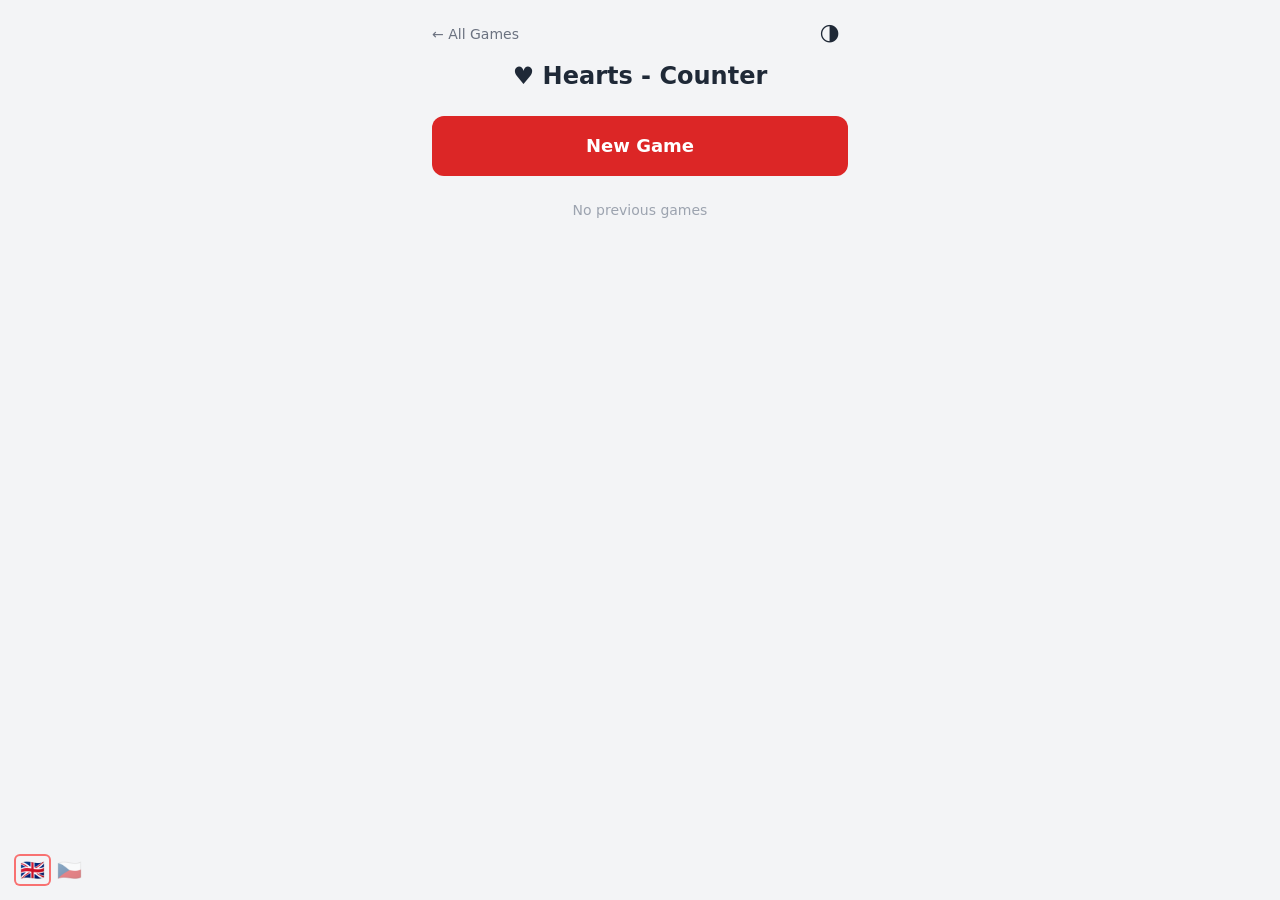
==== hearts/index.html @ ffc5e6ba "feat: Initial commit with landpage and Hearts counter" ====
<!DOCTYPE html>
<html lang="en">
<head>
    <meta charset="UTF-8">
    <meta name="viewport" content="width=device-width, initial-scale=1.0, user-scalable=no">
    <title>Hearts - Counter</title>
    <link rel="stylesheet" href="../shared/output.css">
</head>
<body class="bg-gray-100 dark:bg-gray-900 min-h-screen text-gray-800 dark:text-gray-200 transition-colors">

<div class="max-w-md mx-auto">

<!-- Home Screen -->
<div id="screen-home" class="screen p-4 pb-16">
    <div class="flex justify-between items-center mb-2">
        <a href="../" class="text-gray-500 dark:text-gray-400 text-sm py-1">&larr; <span data-i18n="allGames">All Games</span></a>
        <button id="theme-toggle" onclick="app.cycleTheme()" class="text-xl px-2 py-1"></button>
    </div>
    <h1 class="text-2xl font-bold text-center mb-6">&#9829; <span data-i18n="title">Hearts - Counter</span></h1>
    <button onclick="app.newGame()" class="w-full bg-red-600 dark:bg-red-700 text-white text-lg font-semibold py-4 rounded-xl active:bg-red-700 dark:active:bg-red-800 mb-6" data-i18n="newGame">
        New Game
    </button>
    <div id="game-history" class="space-y-3">
        <!-- filled by JS -->
    </div>
    <div class="fixed bottom-4 left-4 z-40">
        <div id="lang-selector" class="flex gap-1 text-xl">
            <!-- filled by JS -->
        </div>
    </div>
</div>

<!-- Player Setup Screen -->
<div id="screen-setup" class="screen p-4 hidden">
    <div class="flex justify-end mb-2">
        <button id="theme-toggle-setup" onclick="app.cycleTheme()" class="text-xl px-2 py-1"></button>
    </div>
    <h2 class="text-xl font-bold text-center mb-4" data-i18n="playerSetup">Player Setup</h2>
    <div id="player-list" class="space-y-3 mb-6">
        <!-- 4 player inputs, filled by JS -->
    </div>
    <button onclick="app.startGame()" class="w-full bg-green-600 dark:bg-green-700 text-white text-lg font-semibold py-4 rounded-xl active:bg-green-700 dark:active:bg-green-800" data-i18n="startGame">
        Start Game
    </button>
    <button onclick="app.showScreen('home')" class="w-full text-gray-500 dark:text-gray-400 text-sm py-3 mt-2" data-i18n="cancel">
        Cancel
    </button>
</div>

<!-- Game Board Screen -->
<div id="screen-game" class="screen p-2 pb-24 hidden">
    <div class="flex items-center justify-between mb-3 px-2">
        <button onclick="app.quitGame()" class="text-gray-500 dark:text-gray-400 text-sm py-1">&larr; <span data-i18n="back">Back</span></button>
        <h2 class="text-lg font-bold" data-i18n="game">Game</h2>
        <div class="w-16"></div>
    </div>

    <!-- Score Table -->
    <div class="overflow-x-auto">
        <table class="w-full text-center text-sm">
            <thead>
                <tr id="player-header" class="border-b-2 border-gray-300 dark:border-gray-600">
                    <th class="py-2 px-1 text-xs text-gray-500">#</th>
                    <!-- player name columns filled by JS -->
                </tr>
            </thead>
            <tbody id="rounds-body">
                <!-- round rows filled by JS -->
            </tbody>
            <tfoot>
                <tr id="totals-row" class="border-t-2 border-gray-300 dark:border-gray-600 font-bold text-base">
                    <td class="py-2">&Sigma;</td>
                    <!-- totals filled by JS -->
                </tr>
            </tfoot>
        </table>
    </div>

    <div id="game-over-banner" class="hidden mt-4 p-4 bg-red-100 dark:bg-red-900/40 border border-red-300 dark:border-red-700 rounded-xl text-center">
        <p class="text-red-700 font-bold text-lg" data-i18n="gameOver">Game Over!</p>
        <p id="game-over-text" class="text-red-600 text-sm mt-1"></p>
        <button onclick="app.finishGame()" class="mt-3 bg-red-600 text-white font-semibold px-6 py-2 rounded-lg active:bg-red-700" data-i18n="nextGame">
            Next Game
        </button>
    </div>

    <div class="fixed bottom-0 left-0 right-0 bg-white dark:bg-gray-800 border-t border-gray-200 dark:border-gray-700 p-4 z-40">
        <button onclick="app.newRound()" id="btn-new-round" class="w-full max-w-md mx-auto block bg-blue-600 dark:bg-blue-700 text-white text-lg font-semibold py-4 rounded-xl active:bg-blue-700 dark:active:bg-blue-800" data-i18n="addRound">
            + Round
        </button>
    </div>
</div>

<!-- History Detail Screen -->
<div id="screen-history" class="screen p-4 hidden">
    <div class="flex justify-between items-center mb-4">
        <button onclick="app.showScreen('home')" class="text-gray-500 text-sm py-1">&larr; <span data-i18n="back">Back</span></button>
        <h2 class="text-lg font-bold" id="history-date"></h2>
        <div class="w-16"></div>
    </div>
    <div id="history-detail">
        <!-- filled by viewHistory -->
    </div>
</div>

<!-- Round Entry Screen -->
<div id="screen-round" class="screen p-4 pb-40 hidden">
    <div class="flex items-center justify-between mb-4">
        <button onclick="app.cancelRound()" class="text-gray-500 text-sm py-1">&larr; <span data-i18n="cancel">Cancel</span></button>
        <h2 class="text-lg font-bold" id="round-title">Round</h2>
        <button id="btn-manual-mode" onclick="app.toggleManualMode()" class="text-gray-500 text-sm py-1" data-i18n="manualMode">Manual</button>
    </div>

    <div id="round-players" class="space-y-4">
        <!-- per-player round entry, filled by JS -->
    </div>

    <!-- Sticky bottom: remaining cards + confirm -->
    <div class="fixed bottom-0 left-0 right-0 bg-white dark:bg-gray-800 border-t border-gray-200 dark:border-gray-700 p-4 z-40">
        <div id="round-remaining" class="text-center text-xs text-gray-500 dark:text-gray-400 mb-2">
            <!-- filled by JS -->
        </div>
        <button onclick="app.confirmRound()" id="btn-confirm-round" class="w-full max-w-md mx-auto block bg-green-600 dark:bg-green-700 text-white text-lg font-semibold py-4 rounded-xl active:bg-green-700 dark:active:bg-green-800 disabled:bg-gray-300 dark:disabled:bg-gray-600 disabled:text-gray-500 dark:disabled:text-gray-400" disabled data-i18n="confirmRound">
            Confirm Round
        </button>
    </div>
</div>

</div><!-- /max-w-md -->

<!-- Cancel Round Confirmation Modal -->
<div id="modal-cancel" class="fixed inset-0 bg-black/50 flex items-center justify-center hidden z-50" onclick="app.closeCancelModal()">
    <div class="bg-white dark:bg-gray-800 rounded-2xl w-72 p-5 text-center" onclick="event.stopPropagation()">
        <p class="font-bold mb-1" data-i18n="cancelRound">Cancel round?</p>
        <p class="text-sm text-gray-500 dark:text-gray-400 mb-4" data-i18n="cancelRoundMsg">All entered points will be lost.</p>
        <div class="flex gap-3">
            <button onclick="app.closeCancelModal()" class="flex-1 py-3 rounded-lg bg-gray-100 dark:bg-gray-700 text-gray-700 dark:text-gray-200 font-semibold active:bg-gray-200 dark:active:bg-gray-600" data-i18n="keepEditing">
                Keep editing
            </button>
            <button onclick="app.confirmCancel()" class="flex-1 py-3 rounded-lg bg-red-600 text-white font-semibold active:bg-red-700" data-i18n="discard">
                Discard
            </button>
        </div>
    </div>
</div>

<!-- Quit Game Confirmation Modal -->
<div id="modal-quit" class="fixed inset-0 bg-black/50 flex items-center justify-center hidden z-50" onclick="app.closeQuitModal()">
    <div class="bg-white dark:bg-gray-800 rounded-2xl w-72 p-5 text-center" onclick="event.stopPropagation()">
        <p class="font-bold mb-1" data-i18n="quitGame">Quit game?</p>
        <p class="text-sm text-gray-500 dark:text-gray-400 mb-4" data-i18n="quitGameMsg">All game progress will be lost.</p>
        <div class="flex gap-3">
            <button onclick="app.closeQuitModal()" class="flex-1 py-3 rounded-lg bg-gray-100 dark:bg-gray-700 text-gray-700 dark:text-gray-200 font-semibold active:bg-gray-200 dark:active:bg-gray-600" data-i18n="continueGame">
                Continue
            </button>
            <button onclick="app.confirmQuit()" class="flex-1 py-3 rounded-lg bg-red-600 text-white font-semibold active:bg-red-700" data-i18n="quitConfirm">
                Quit
            </button>
        </div>
    </div>
</div>

<!-- Heart Picker Modal -->
<div id="modal-hearts" class="fixed inset-0 bg-black/50 flex items-end justify-center hidden z-50" onclick="app.closeModal(event)">
    <div class="bg-white dark:bg-gray-800 rounded-t-2xl w-full max-w-md p-4 pb-8" onclick="event.stopPropagation()">
        <p class="text-center font-bold mb-3" data-i18n="heartsCount">Hearts count</p>
        <div class="grid grid-cols-5 gap-2" id="hearts-picker-grid">
            <!-- 1-13 buttons filled by JS -->
        </div>
        <button onclick="app.clearHearts()" class="w-full mt-3 text-red-500 text-sm py-2" data-i18n="clear">Clear</button>
    </div>
</div>

<!-- Queen Picker Modal -->
<div id="modal-queen" class="fixed inset-0 bg-black/50 flex items-end justify-center hidden z-50" onclick="app.closeModal(event)">
    <div class="bg-white dark:bg-gray-800 rounded-t-2xl w-full max-w-md p-4 pb-8" onclick="event.stopPropagation()">
        <p class="text-center font-bold mb-3" data-i18n="queenOfSpades">Queen of Spades</p>
        <div class="grid grid-cols-3 gap-3" id="queen-picker-grid">
            <button onclick="app.pickQueen(13)" class="py-4 text-lg font-bold bg-purple-100 dark:bg-purple-900 dark:text-purple-200 rounded-xl active:bg-purple-200 dark:active:bg-purple-800">+13</button>
            <button onclick="app.pickQueen(26)" class="py-4 text-lg font-bold bg-purple-200 dark:bg-purple-800 dark:text-purple-100 rounded-xl active:bg-purple-300 dark:active:bg-purple-700">+26</button>
            <button onclick="app.pickQueen(39)" class="py-4 text-lg font-bold bg-purple-300 dark:bg-purple-700 dark:text-purple-100 rounded-xl active:bg-purple-400 dark:active:bg-purple-600">+39</button>
        </div>
        <button onclick="app.clearQueen()" class="w-full mt-3 text-red-500 text-sm py-2" data-i18n="clear">Clear</button>
    </div>
</div>

<script src="./app.js"></script>
</body>
</html>
---- shared/output.css ----
*,:after,:before{--tw-border-spacing-x:0;--tw-border-spacing-y:0;--tw-translate-x:0;--tw-translate-y:0;--tw-rotate:0;--tw-skew-x:0;--tw-skew-y:0;--tw-scale-x:1;--tw-scale-y:1;--tw-pan-x: ;--tw-pan-y: ;--tw-pinch-zoom: ;--tw-scroll-snap-strictness:proximity;--tw-gradient-from-position: ;--tw-gradient-via-position: ;--tw-gradient-to-position: ;--tw-ordinal: ;--tw-slashed-zero: ;--tw-numeric-figure: ;--tw-numeric-spacing: ;--tw-numeric-fraction: ;--tw-ring-inset: ;--tw-ring-offset-width:0px;--tw-ring-offset-color:#fff;--tw-ring-color:rgba(59,130,246,.5);--tw-ring-offset-shadow:0 0 #0000;--tw-ring-shadow:0 0 #0000;--tw-shadow:0 0 #0000;--tw-shadow-colored:0 0 #0000;--tw-blur: ;--tw-brightness: ;--tw-contrast: ;--tw-grayscale: ;--tw-hue-rotate: ;--tw-invert: ;--tw-saturate: ;--tw-sepia: ;--tw-drop-shadow: ;--tw-backdrop-blur: ;--tw-backdrop-brightness: ;--tw-backdrop-contrast: ;--tw-backdrop-grayscale: ;--tw-backdrop-hue-rotate: ;--tw-backdrop-invert: ;--tw-backdrop-opacity: ;--tw-backdrop-saturate: ;--tw-backdrop-sepia: ;--tw-contain-size: ;--tw-contain-layout: ;--tw-contain-paint: ;--tw-contain-style: }::backdrop{--tw-border-spacing-x:0;--tw-border-spacing-y:0;--tw-translate-x:0;--tw-translate-y:0;--tw-rotate:0;--tw-skew-x:0;--tw-skew-y:0;--tw-scale-x:1;--tw-scale-y:1;--tw-pan-x: ;--tw-pan-y: ;--tw-pinch-zoom: ;--tw-scroll-snap-strictness:proximity;--tw-gradient-from-position: ;--tw-gradient-via-position: ;--tw-gradient-to-position: ;--tw-ordinal: ;--tw-slashed-zero: ;--tw-numeric-figure: ;--tw-numeric-spacing: ;--tw-numeric-fraction: ;--tw-ring-inset: ;--tw-ring-offset-width:0px;--tw-ring-offset-color:#fff;--tw-ring-color:rgba(59,130,246,.5);--tw-ring-offset-shadow:0 0 #0000;--tw-ring-shadow:0 0 #0000;--tw-shadow:0 0 #0000;--tw-shadow-colored:0 0 #0000;--tw-blur: ;--tw-brightness: ;--tw-contrast: ;--tw-grayscale: ;--tw-hue-rotate: ;--tw-invert: ;--tw-saturate: ;--tw-sepia: ;--tw-drop-shadow: ;--tw-backdrop-blur: ;--tw-backdrop-brightness: ;--tw-backdrop-contrast: ;--tw-backdrop-grayscale: ;--tw-backdrop-hue-rotate: ;--tw-backdrop-invert: ;--tw-backdrop-opacity: ;--tw-backdrop-saturate: ;--tw-backdrop-sepia: ;--tw-contain-size: ;--tw-contain-layout: ;--tw-contain-paint: ;--tw-contain-style: }/*! tailwindcss v3.4.17 | MIT License | https://tailwindcss.com*/*,:after,:before{border:0 solid #e5e7eb;box-sizing:border-box}:after,:before{--tw-content:""}:host,html{line-height:1.5;-webkit-text-size-adjust:100%;font-family:ui-sans-serif,system-ui,sans-serif,Apple Color Emoji,Segoe UI Emoji,Segoe UI Symbol,Noto Color Emoji;font-feature-settings:normal;font-variation-settings:normal;-moz-tab-size:4;-o-tab-size:4;tab-size:4;-webkit-tap-highlight-color:transparent}body{line-height:inherit;margin:0}hr{border-top-width:1px;color:inherit;height:0}abbr:where([title]){-webkit-text-decoration:underline dotted;text-decoration:underline dotted}h1,h2,h3,h4,h5,h6{font-size:inherit;font-weight:inherit}a{color:inherit;text-decoration:inherit}b,strong{font-weight:bolder}code,kbd,pre,samp{font-family:ui-monospace,SFMono-Regular,Menlo,Monaco,Consolas,Liberation Mono,Courier New,monospace;font-feature-settings:normal;font-size:1em;font-variation-settings:normal}small{font-size:80%}sub,sup{font-size:75%;line-height:0;position:relative;vertical-align:baseline}sub{bottom:-.25em}sup{top:-.5em}table{border-collapse:collapse;border-color:inherit;text-indent:0}button,input,optgroup,select,textarea{color:inherit;font-family:inherit;font-feature-settings:inherit;font-size:100%;font-variation-settings:inherit;font-weight:inherit;letter-spacing:inherit;line-height:inherit;margin:0;padding:0}button,select{text-transform:none}button,input:where([type=button]),input:where([type=reset]),input:where([type=submit]){-webkit-appearance:button;background-color:transparent;background-image:none}:-moz-focusring{outline:auto}:-moz-ui-invalid{box-shadow:none}progress{vertical-align:baseline}::-webkit-inner-spin-button,::-webkit-outer-spin-button{height:auto}[type=search]{-webkit-appearance:textfield;outline-offset:-2px}::-webkit-search-decoration{-webkit-appearance:none}::-webkit-file-upload-button{-webkit-appearance:button;font:inherit}summary{display:list-item}blockquote,dd,dl,figure,h1,h2,h3,h4,h5,h6,hr,p,pre{margin:0}fieldset{margin:0}fieldset,legend{padding:0}menu,ol,ul{list-style:none;margin:0;padding:0}dialog{padding:0}textarea{resize:vertical}input::-moz-placeholder,textarea::-moz-placeholder{color:#9ca3af;opacity:1}input::placeholder,textarea::placeholder{color:#9ca3af;opacity:1}[role=button],button{cursor:pointer}:disabled{cursor:default}audio,canvas,embed,iframe,img,object,svg,video{display:block;vertical-align:middle}img,video{height:auto;max-width:100%}[hidden]:where(:not([hidden=until-found])){display:none}.\!container{width:100%!important}.container{width:100%}@media (min-width:640px){.\!container{max-width:640px!important}.container{max-width:640px}}@media (min-width:768px){.\!container{max-width:768px!important}.container{max-width:768px}}@media (min-width:1024px){.\!container{max-width:1024px!important}.container{max-width:1024px}}@media (min-width:1280px){.\!container{max-width:1280px!important}.container{max-width:1280px}}@media (min-width:1536px){.\!container{max-width:1536px!important}.container{max-width:1536px}}.fixed{position:fixed}.inset-0{inset:0}.bottom-0{bottom:0}.bottom-4{bottom:1rem}.left-0{left:0}.left-4{left:1rem}.right-0{right:0}.z-40{z-index:40}.z-50{z-index:50}.mx-auto{margin-left:auto;margin-right:auto}.my-1{margin-top:.25rem}.mb-1,.my-1{margin-bottom:.25rem}.mb-2{margin-bottom:.5rem}.mb-3{margin-bottom:.75rem}.mb-4{margin-bottom:1rem}.mb-6{margin-bottom:1.5rem}.mb-8{margin-bottom:2rem}.ml-2{margin-left:.5rem}.mt-1{margin-top:.25rem}.mt-2{margin-top:.5rem}.mt-3{margin-top:.75rem}.mt-4{margin-top:1rem}.block{display:block}.flex{display:flex}.table{display:table}.grid{display:grid}.hidden{display:none}.min-h-screen{min-height:100vh}.w-16{width:4rem}.w-20{width:5rem}.w-72{width:18rem}.w-full{width:100%}.max-w-md{max-width:28rem}.flex-1{flex:1 1 0%}.cursor-grab{cursor:grab}.cursor-not-allowed{cursor:not-allowed}.cursor-pointer{cursor:pointer}.select-none{-webkit-user-select:none;-moz-user-select:none;user-select:none}.grid-cols-3{grid-template-columns:repeat(3,minmax(0,1fr))}.grid-cols-5{grid-template-columns:repeat(5,minmax(0,1fr))}.items-start{align-items:flex-start}.items-end{align-items:flex-end}.items-center{align-items:center}.justify-end{justify-content:flex-end}.justify-center{justify-content:center}.justify-between{justify-content:space-between}.gap-1{gap:.25rem}.gap-2{gap:.5rem}.gap-3{gap:.75rem}.gap-4{gap:1rem}.space-y-3>:not([hidden])~:not([hidden]){--tw-space-y-reverse:0;margin-bottom:calc(.75rem*var(--tw-space-y-reverse));margin-top:calc(.75rem*(1 - var(--tw-space-y-reverse)))}.space-y-4>:not([hidden])~:not([hidden]){--tw-space-y-reverse:0;margin-bottom:calc(1rem*var(--tw-space-y-reverse));margin-top:calc(1rem*(1 - var(--tw-space-y-reverse)))}.overflow-x-auto{overflow-x:auto}.rounded{border-radius:.25rem}.rounded-2xl{border-radius:1rem}.rounded-lg{border-radius:.5rem}.rounded-xl{border-radius:.75rem}.rounded-t-2xl{border-top-left-radius:1rem;border-top-right-radius:1rem}.border{border-width:1px}.border-2{border-width:2px}.border-b{border-bottom-width:1px}.border-b-2{border-bottom-width:2px}.border-t{border-top-width:1px}.border-t-2{border-top-width:2px}.border-dashed{border-style:dashed}.border-gray-100{--tw-border-opacity:1;border-color:rgb(243 244 246/var(--tw-border-opacity,1))}.border-gray-200{--tw-border-opacity:1;border-color:rgb(229 231 235/var(--tw-border-opacity,1))}.border-gray-300{--tw-border-opacity:1;border-color:rgb(209 213 219/var(--tw-border-opacity,1))}.border-red-300{--tw-border-opacity:1;border-color:rgb(252 165 165/var(--tw-border-opacity,1))}.border-red-400{--tw-border-opacity:1;border-color:rgb(248 113 113/var(--tw-border-opacity,1))}.bg-black\/50{background-color:rgba(0,0,0,.5)}.bg-blue-100{--tw-bg-opacity:1;background-color:rgb(219 234 254/var(--tw-bg-opacity,1))}.bg-blue-600{--tw-bg-opacity:1;background-color:rgb(37 99 235/var(--tw-bg-opacity,1))}.bg-emerald-100{--tw-bg-opacity:1;background-color:rgb(209 250 229/var(--tw-bg-opacity,1))}.bg-gray-100{--tw-bg-opacity:1;background-color:rgb(243 244 246/var(--tw-bg-opacity,1))}.bg-gray-50{--tw-bg-opacity:1;background-color:rgb(249 250 251/var(--tw-bg-opacity,1))}.bg-green-600{--tw-bg-opacity:1;background-color:rgb(22 163 74/var(--tw-bg-opacity,1))}.bg-purple-100{--tw-bg-opacity:1;background-color:rgb(243 232 255/var(--tw-bg-opacity,1))}.bg-purple-200{--tw-bg-opacity:1;background-color:rgb(233 213 255/var(--tw-bg-opacity,1))}.bg-purple-300{--tw-bg-opacity:1;background-color:rgb(216 180 254/var(--tw-bg-opacity,1))}.bg-red-100{--tw-bg-opacity:1;background-color:rgb(254 226 226/var(--tw-bg-opacity,1))}.bg-red-50{--tw-bg-opacity:1;background-color:rgb(254 242 242/var(--tw-bg-opacity,1))}.bg-red-500{--tw-bg-opacity:1;background-color:rgb(239 68 68/var(--tw-bg-opacity,1))}.bg-red-600{--tw-bg-opacity:1;background-color:rgb(220 38 38/var(--tw-bg-opacity,1))}.bg-white{--tw-bg-opacity:1;background-color:rgb(255 255 255/var(--tw-bg-opacity,1))}.bg-yellow-100{--tw-bg-opacity:1;background-color:rgb(254 249 195/var(--tw-bg-opacity,1))}.p-2{padding:.5rem}.p-3{padding:.75rem}.p-4{padding:1rem}.p-5{padding:1.25rem}.px-1{padding-left:.25rem;padding-right:.25rem}.px-2{padding-left:.5rem;padding-right:.5rem}.px-3{padding-left:.75rem;padding-right:.75rem}.px-6{padding-left:1.5rem;padding-right:1.5rem}.py-1{padding-bottom:.25rem;padding-top:.25rem}.py-2{padding-bottom:.5rem;padding-top:.5rem}.py-3{padding-bottom:.75rem;padding-top:.75rem}.py-4{padding-bottom:1rem;padding-top:1rem}.pb-16{padding-bottom:4rem}.pb-24{padding-bottom:6rem}.pb-40{padding-bottom:10rem}.pb-8{padding-bottom:2rem}.text-center{text-align:center}.text-2xl{font-size:1.5rem;line-height:2rem}.text-3xl{font-size:1.875rem;line-height:2.25rem}.text-base{font-size:1rem;line-height:1.5rem}.text-lg{font-size:1.125rem;line-height:1.75rem}.text-sm{font-size:.875rem;line-height:1.25rem}.text-xl{font-size:1.25rem;line-height:1.75rem}.text-xs{font-size:.75rem;line-height:1rem}.font-bold{font-weight:700}.font-semibold{font-weight:600}.text-blue-700{--tw-text-opacity:1;color:rgb(29 78 216/var(--tw-text-opacity,1))}.text-emerald-700{--tw-text-opacity:1;color:rgb(4 120 87/var(--tw-text-opacity,1))}.text-gray-300{--tw-text-opacity:1;color:rgb(209 213 219/var(--tw-text-opacity,1))}.text-gray-400{--tw-text-opacity:1;color:rgb(156 163 175/var(--tw-text-opacity,1))}.text-gray-500{--tw-text-opacity:1;color:rgb(107 114 128/var(--tw-text-opacity,1))}.text-gray-600{--tw-text-opacity:1;color:rgb(75 85 99/var(--tw-text-opacity,1))}.text-gray-700{--tw-text-opacity:1;color:rgb(55 65 81/var(--tw-text-opacity,1))}.text-gray-800{--tw-text-opacity:1;color:rgb(31 41 55/var(--tw-text-opacity,1))}.text-green-600{--tw-text-opacity:1;color:rgb(22 163 74/var(--tw-text-opacity,1))}.text-purple-700{--tw-text-opacity:1;color:rgb(126 34 206/var(--tw-text-opacity,1))}.text-red-400{--tw-text-opacity:1;color:rgb(248 113 113/var(--tw-text-opacity,1))}.text-red-500{--tw-text-opacity:1;color:rgb(239 68 68/var(--tw-text-opacity,1))}.text-red-600{--tw-text-opacity:1;color:rgb(220 38 38/var(--tw-text-opacity,1))}.text-red-700{--tw-text-opacity:1;color:rgb(185 28 28/var(--tw-text-opacity,1))}.text-white{--tw-text-opacity:1;color:rgb(255 255 255/var(--tw-text-opacity,1))}.text-yellow-700{--tw-text-opacity:1;color:rgb(161 98 7/var(--tw-text-opacity,1))}.opacity-50{opacity:.5}.shadow-sm{--tw-shadow:0 1px 2px 0 rgba(0,0,0,.05);--tw-shadow-colored:0 1px 2px 0 var(--tw-shadow-color);box-shadow:var(--tw-ring-offset-shadow,0 0 #0000),var(--tw-ring-shadow,0 0 #0000),var(--tw-shadow)}.ring-2{--tw-ring-offset-shadow:var(--tw-ring-inset) 0 0 0 var(--tw-ring-offset-width) var(--tw-ring-offset-color);--tw-ring-shadow:var(--tw-ring-inset) 0 0 0 calc(2px + var(--tw-ring-offset-width)) var(--tw-ring-color);box-shadow:var(--tw-ring-offset-shadow),var(--tw-ring-shadow),var(--tw-shadow,0 0 #0000)}.ring-blue-400{--tw-ring-opacity:1;--tw-ring-color:rgb(96 165 250/var(--tw-ring-opacity,1))}.ring-emerald-400{--tw-ring-opacity:1;--tw-ring-color:rgb(52 211 153/var(--tw-ring-opacity,1))}.ring-purple-400{--tw-ring-opacity:1;--tw-ring-color:rgb(192 132 252/var(--tw-ring-opacity,1))}.ring-red-400{--tw-ring-opacity:1;--tw-ring-color:rgb(248 113 113/var(--tw-ring-opacity,1))}.ring-yellow-400{--tw-ring-opacity:1;--tw-ring-color:rgb(250 204 21/var(--tw-ring-opacity,1))}.filter{filter:var(--tw-blur) var(--tw-brightness) var(--tw-contrast) var(--tw-grayscale) var(--tw-hue-rotate) var(--tw-invert) var(--tw-saturate) var(--tw-sepia) var(--tw-drop-shadow)}.transition{transition-duration:.15s;transition-property:color,background-color,border-color,text-decoration-color,fill,stroke,opacity,box-shadow,transform,filter,-webkit-backdrop-filter;transition-property:color,background-color,border-color,text-decoration-color,fill,stroke,opacity,box-shadow,transform,filter,backdrop-filter;transition-property:color,background-color,border-color,text-decoration-color,fill,stroke,opacity,box-shadow,transform,filter,backdrop-filter,-webkit-backdrop-filter;transition-timing-function:cubic-bezier(.4,0,.2,1)}.transition-colors{transition-duration:.15s;transition-property:color,background-color,border-color,text-decoration-color,fill,stroke;transition-timing-function:cubic-bezier(.4,0,.2,1)}.focus\:outline-none:focus{outline:2px solid transparent;outline-offset:2px}.focus\:ring-2:focus{--tw-ring-offset-shadow:var(--tw-ring-inset) 0 0 0 var(--tw-ring-offset-width) var(--tw-ring-offset-color);--tw-ring-shadow:var(--tw-ring-inset) 0 0 0 calc(2px + var(--tw-ring-offset-width)) var(--tw-ring-color);box-shadow:var(--tw-ring-offset-shadow),var(--tw-ring-shadow),var(--tw-shadow,0 0 #0000)}.focus\:ring-blue-300:focus{--tw-ring-opacity:1;--tw-ring-color:rgb(147 197 253/var(--tw-ring-opacity,1))}.focus\:ring-red-400:focus{--tw-ring-opacity:1;--tw-ring-color:rgb(248 113 113/var(--tw-ring-opacity,1))}.active\:bg-blue-700:active{--tw-bg-opacity:1;background-color:rgb(29 78 216/var(--tw-bg-opacity,1))}.active\:bg-gray-200:active{--tw-bg-opacity:1;background-color:rgb(229 231 235/var(--tw-bg-opacity,1))}.active\:bg-gray-50:active{--tw-bg-opacity:1;background-color:rgb(249 250 251/var(--tw-bg-opacity,1))}.active\:bg-green-700:active{--tw-bg-opacity:1;background-color:rgb(21 128 61/var(--tw-bg-opacity,1))}.active\:bg-purple-200:active{--tw-bg-opacity:1;background-color:rgb(233 213 255/var(--tw-bg-opacity,1))}.active\:bg-purple-300:active{--tw-bg-opacity:1;background-color:rgb(216 180 254/var(--tw-bg-opacity,1))}.active\:bg-purple-400:active{--tw-bg-opacity:1;background-color:rgb(192 132 252/var(--tw-bg-opacity,1))}.active\:bg-red-700:active{--tw-bg-opacity:1;background-color:rgb(185 28 28/var(--tw-bg-opacity,1))}.disabled\:bg-gray-300:disabled{--tw-bg-opacity:1;background-color:rgb(209 213 219/var(--tw-bg-opacity,1))}.disabled\:text-gray-500:disabled{--tw-text-opacity:1;color:rgb(107 114 128/var(--tw-text-opacity,1))}.dark\:border-gray-600:is(.dark *){--tw-border-opacity:1;border-color:rgb(75 85 99/var(--tw-border-opacity,1))}.dark\:border-gray-700:is(.dark *){--tw-border-opacity:1;border-color:rgb(55 65 81/var(--tw-border-opacity,1))}.dark\:border-red-500:is(.dark *){--tw-border-opacity:1;border-color:rgb(239 68 68/var(--tw-border-opacity,1))}.dark\:border-red-700:is(.dark *){--tw-border-opacity:1;border-color:rgb(185 28 28/var(--tw-border-opacity,1))}.dark\:bg-blue-700:is(.dark *){--tw-bg-opacity:1;background-color:rgb(29 78 216/var(--tw-bg-opacity,1))}.dark\:bg-blue-900:is(.dark *){--tw-bg-opacity:1;background-color:rgb(30 58 138/var(--tw-bg-opacity,1))}.dark\:bg-emerald-900:is(.dark *){--tw-bg-opacity:1;background-color:rgb(6 78 59/var(--tw-bg-opacity,1))}.dark\:bg-gray-700:is(.dark *){--tw-bg-opacity:1;background-color:rgb(55 65 81/var(--tw-bg-opacity,1))}.dark\:bg-gray-800:is(.dark *){--tw-bg-opacity:1;background-color:rgb(31 41 55/var(--tw-bg-opacity,1))}.dark\:bg-gray-900:is(.dark *){--tw-bg-opacity:1;background-color:rgb(17 24 39/var(--tw-bg-opacity,1))}.dark\:bg-green-700:is(.dark *){--tw-bg-opacity:1;background-color:rgb(21 128 61/var(--tw-bg-opacity,1))}.dark\:bg-purple-700:is(.dark *){--tw-bg-opacity:1;background-color:rgb(126 34 206/var(--tw-bg-opacity,1))}.dark\:bg-purple-800:is(.dark *){--tw-bg-opacity:1;background-color:rgb(107 33 168/var(--tw-bg-opacity,1))}.dark\:bg-purple-900:is(.dark *){--tw-bg-opacity:1;background-color:rgb(88 28 135/var(--tw-bg-opacity,1))}.dark\:bg-red-700:is(.dark *){--tw-bg-opacity:1;background-color:rgb(185 28 28/var(--tw-bg-opacity,1))}.dark\:bg-red-900:is(.dark *){--tw-bg-opacity:1;background-color:rgb(127 29 29/var(--tw-bg-opacity,1))}.dark\:bg-red-900\/30:is(.dark *){background-color:rgba(127,29,29,.3)}.dark\:bg-red-900\/40:is(.dark *){background-color:rgba(127,29,29,.4)}.dark\:bg-yellow-900:is(.dark *){--tw-bg-opacity:1;background-color:rgb(113 63 18/var(--tw-bg-opacity,1))}.dark\:text-blue-400:is(.dark *){--tw-text-opacity:1;color:rgb(96 165 250/var(--tw-text-opacity,1))}.dark\:text-emerald-400:is(.dark *){--tw-text-opacity:1;color:rgb(52 211 153/var(--tw-text-opacity,1))}.dark\:text-gray-200:is(.dark *){--tw-text-opacity:1;color:rgb(229 231 235/var(--tw-text-opacity,1))}.dark\:text-gray-300:is(.dark *){--tw-text-opacity:1;color:rgb(209 213 219/var(--tw-text-opacity,1))}.dark\:text-gray-400:is(.dark *){--tw-text-opacity:1;color:rgb(156 163 175/var(--tw-text-opacity,1))}.dark\:text-gray-500:is(.dark *){--tw-text-opacity:1;color:rgb(107 114 128/var(--tw-text-opacity,1))}.dark\:text-purple-100:is(.dark *){--tw-text-opacity:1;color:rgb(243 232 255/var(--tw-text-opacity,1))}.dark\:text-purple-200:is(.dark *){--tw-text-opacity:1;color:rgb(233 213 255/var(--tw-text-opacity,1))}.dark\:text-purple-400:is(.dark *){--tw-text-opacity:1;color:rgb(192 132 252/var(--tw-text-opacity,1))}.dark\:text-red-300:is(.dark *){--tw-text-opacity:1;color:rgb(252 165 165/var(--tw-text-opacity,1))}.dark\:text-red-400:is(.dark *){--tw-text-opacity:1;color:rgb(248 113 113/var(--tw-text-opacity,1))}.dark\:text-yellow-400:is(.dark *){--tw-text-opacity:1;color:rgb(250 204 21/var(--tw-text-opacity,1))}.dark\:active\:bg-blue-800:active:is(.dark *){--tw-bg-opacity:1;background-color:rgb(30 64 175/var(--tw-bg-opacity,1))}.dark\:active\:bg-gray-600:active:is(.dark *){--tw-bg-opacity:1;background-color:rgb(75 85 99/var(--tw-bg-opacity,1))}.dark\:active\:bg-gray-700:active:is(.dark *){--tw-bg-opacity:1;background-color:rgb(55 65 81/var(--tw-bg-opacity,1))}.dark\:active\:bg-green-800:active:is(.dark *){--tw-bg-opacity:1;background-color:rgb(22 101 52/var(--tw-bg-opacity,1))}.dark\:active\:bg-purple-600:active:is(.dark *){--tw-bg-opacity:1;background-color:rgb(147 51 234/var(--tw-bg-opacity,1))}.dark\:active\:bg-purple-700:active:is(.dark *){--tw-bg-opacity:1;background-color:rgb(126 34 206/var(--tw-bg-opacity,1))}.dark\:active\:bg-purple-800:active:is(.dark *){--tw-bg-opacity:1;background-color:rgb(107 33 168/var(--tw-bg-opacity,1))}.dark\:active\:bg-red-800:active:is(.dark *){--tw-bg-opacity:1;background-color:rgb(153 27 27/var(--tw-bg-opacity,1))}.dark\:disabled\:bg-gray-600:disabled:is(.dark *){--tw-bg-opacity:1;background-color:rgb(75 85 99/var(--tw-bg-opacity,1))}.dark\:disabled\:text-gray-400:disabled:is(.dark *){--tw-text-opacity:1;color:rgb(156 163 175/var(--tw-text-opacity,1))}
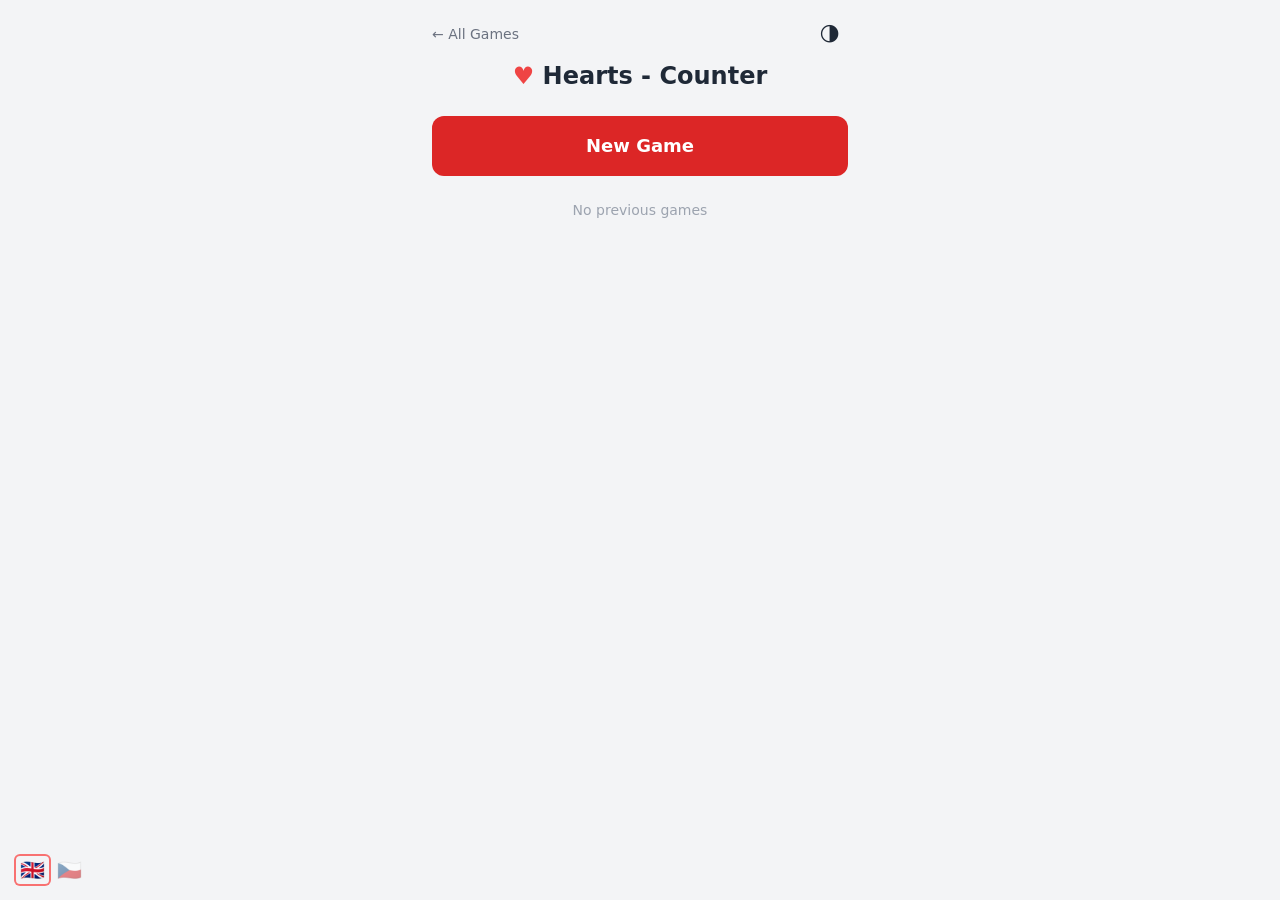
==== commit 62320a36: "feat: Facelift" ====
--- a/hearts/index.html
+++ b/hearts/index.html
@@ -4,6 +4,7 @@
     <meta charset="UTF-8">
     <meta name="viewport" content="width=device-width, initial-scale=1.0, user-scalable=no">
     <title>Hearts - Counter</title>
+    <link rel="icon" href="data:image/svg+xml,<svg xmlns='http://www.w3.org/2000/svg' viewBox='0 0 100 100'><text y='.9em' font-size='90' fill='%23ef4444'>♥</text></svg>">
     <link rel="stylesheet" href="../shared/output.css">
 </head>
 <body class="bg-gray-100 dark:bg-gray-900 min-h-screen text-gray-800 dark:text-gray-200 transition-colors">
@@ -16,7 +17,7 @@
         <a href="../" class="text-gray-500 dark:text-gray-400 text-sm py-1">&larr; <span data-i18n="allGames">All Games</span></a>
         <button id="theme-toggle" onclick="app.cycleTheme()" class="text-xl px-2 py-1"></button>
     </div>
-    <h1 class="text-2xl font-bold text-center mb-6">&#9829; <span data-i18n="title">Hearts - Counter</span></h1>
+    <h1 class="text-2xl font-bold text-center mb-6"><span class="text-red-500">&#9829;</span> <span data-i18n="title">Hearts - Counter</span></h1>
     <button onclick="app.newGame()" class="w-full bg-red-600 dark:bg-red-700 text-white text-lg font-semibold py-4 rounded-xl active:bg-red-700 dark:active:bg-red-800 mb-6" data-i18n="newGame">
         New Game
     </button>
@@ -56,9 +57,9 @@
     </div>
 
     <!-- Score Table -->
-    <div class="overflow-x-auto">
-        <table class="w-full text-center text-sm">
-            <thead>
+    <div class="overflow-x-auto overflow-y-auto max-h-[55vh]">
+        <table class="w-full text-center text-base">
+            <thead class="sticky top-0 z-10 bg-gray-100 dark:bg-gray-900">
                 <tr id="player-header" class="border-b-2 border-gray-300 dark:border-gray-600">
                     <th class="py-2 px-1 text-xs text-gray-500">#</th>
                     <!-- player name columns filled by JS -->
@@ -67,9 +68,9 @@
             <tbody id="rounds-body">
                 <!-- round rows filled by JS -->
             </tbody>
-            <tfoot>
-                <tr id="totals-row" class="border-t-2 border-gray-300 dark:border-gray-600 font-bold text-base">
-                    <td class="py-2">&Sigma;</td>
+            <tfoot class="sticky bottom-0 z-10 bg-gray-100 dark:bg-gray-900">
+                <tr id="totals-row" class="border-t-2 border-gray-300 dark:border-gray-600 font-bold text-2xl">
+                    <td class="py-2 text-base">&Sigma;</td>
                     <!-- totals filled by JS -->
                 </tr>
             </tfoot>
@@ -78,7 +79,7 @@
 
     <div id="game-over-banner" class="hidden mt-4 p-4 bg-red-100 dark:bg-red-900/40 border border-red-300 dark:border-red-700 rounded-xl text-center">
         <p class="text-red-700 font-bold text-lg" data-i18n="gameOver">Game Over!</p>
-        <p id="game-over-text" class="text-red-600 text-sm mt-1"></p>
+        <p id="game-over-text" class="text-red-600 text-xl font-semibold mt-1"></p>
         <button onclick="app.finishGame()" class="mt-3 bg-red-600 text-white font-semibold px-6 py-2 rounded-lg active:bg-red-700" data-i18n="nextGame">
             Next Game
         </button>
--- a/shared/output.css
+++ b/shared/output.css
@@ -1 +1 @@
-*,:after,:before{--tw-border-spacing-x:0;--tw-border-spacing-y:0;--tw-translate-x:0;--tw-translate-y:0;--tw-rotate:0;--tw-skew-x:0;--tw-skew-y:0;--tw-scale-x:1;--tw-scale-y:1;--tw-pan-x: ;--tw-pan-y: ;--tw-pinch-zoom: ;--tw-scroll-snap-strictness:proximity;--tw-gradient-from-position: ;--tw-gradient-via-position: ;--tw-gradient-to-position: ;--tw-ordinal: ;--tw-slashed-zero: ;--tw-numeric-figure: ;--tw-numeric-spacing: ;--tw-numeric-fraction: ;--tw-ring-inset: ;--tw-ring-offset-width:0px;--tw-ring-offset-color:#fff;--tw-ring-color:rgba(59,130,246,.5);--tw-ring-offset-shadow:0 0 #0000;--tw-ring-shadow:0 0 #0000;--tw-shadow:0 0 #0000;--tw-shadow-colored:0 0 #0000;--tw-blur: ;--tw-brightness: ;--tw-contrast: ;--tw-grayscale: ;--tw-hue-rotate: ;--tw-invert: ;--tw-saturate: ;--tw-sepia: ;--tw-drop-shadow: ;--tw-backdrop-blur: ;--tw-backdrop-brightness: ;--tw-backdrop-contrast: ;--tw-backdrop-grayscale: ;--tw-backdrop-hue-rotate: ;--tw-backdrop-invert: ;--tw-backdrop-opacity: ;--tw-backdrop-saturate: ;--tw-backdrop-sepia: ;--tw-contain-size: ;--tw-contain-layout: ;--tw-contain-paint: ;--tw-contain-style: }::backdrop{--tw-border-spacing-x:0;--tw-border-spacing-y:0;--tw-translate-x:0;--tw-translate-y:0;--tw-rotate:0;--tw-skew-x:0;--tw-skew-y:0;--tw-scale-x:1;--tw-scale-y:1;--tw-pan-x: ;--tw-pan-y: ;--tw-pinch-zoom: ;--tw-scroll-snap-strictness:proximity;--tw-gradient-from-position: ;--tw-gradient-via-position: ;--tw-gradient-to-position: ;--tw-ordinal: ;--tw-slashed-zero: ;--tw-numeric-figure: ;--tw-numeric-spacing: ;--tw-numeric-fraction: ;--tw-ring-inset: ;--tw-ring-offset-width:0px;--tw-ring-offset-color:#fff;--tw-ring-color:rgba(59,130,246,.5);--tw-ring-offset-shadow:0 0 #0000;--tw-ring-shadow:0 0 #0000;--tw-shadow:0 0 #0000;--tw-shadow-colored:0 0 #0000;--tw-blur: ;--tw-brightness: ;--tw-contrast: ;--tw-grayscale: ;--tw-hue-rotate: ;--tw-invert: ;--tw-saturate: ;--tw-sepia: ;--tw-drop-shadow: ;--tw-backdrop-blur: ;--tw-backdrop-brightness: ;--tw-backdrop-contrast: ;--tw-backdrop-grayscale: ;--tw-backdrop-hue-rotate: ;--tw-backdrop-invert: ;--tw-backdrop-opacity: ;--tw-backdrop-saturate: ;--tw-backdrop-sepia: ;--tw-contain-size: ;--tw-contain-layout: ;--tw-contain-paint: ;--tw-contain-style: }/*! tailwindcss v3.4.17 | MIT License | https://tailwindcss.com*/*,:after,:before{border:0 solid #e5e7eb;box-sizing:border-box}:after,:before{--tw-content:""}:host,html{line-height:1.5;-webkit-text-size-adjust:100%;font-family:ui-sans-serif,system-ui,sans-serif,Apple Color Emoji,Segoe UI Emoji,Segoe UI Symbol,Noto Color Emoji;font-feature-settings:normal;font-variation-settings:normal;-moz-tab-size:4;-o-tab-size:4;tab-size:4;-webkit-tap-highlight-color:transparent}body{line-height:inherit;margin:0}hr{border-top-width:1px;color:inherit;height:0}abbr:where([title]){-webkit-text-decoration:underline dotted;text-decoration:underline dotted}h1,h2,h3,h4,h5,h6{font-size:inherit;font-weight:inherit}a{color:inherit;text-decoration:inherit}b,strong{font-weight:bolder}code,kbd,pre,samp{font-family:ui-monospace,SFMono-Regular,Menlo,Monaco,Consolas,Liberation Mono,Courier New,monospace;font-feature-settings:normal;font-size:1em;font-variation-settings:normal}small{font-size:80%}sub,sup{font-size:75%;line-height:0;position:relative;vertical-align:baseline}sub{bottom:-.25em}sup{top:-.5em}table{border-collapse:collapse;border-color:inherit;text-indent:0}button,input,optgroup,select,textarea{color:inherit;font-family:inherit;font-feature-settings:inherit;font-size:100%;font-variation-settings:inherit;font-weight:inherit;letter-spacing:inherit;line-height:inherit;margin:0;padding:0}button,select{text-transform:none}button,input:where([type=button]),input:where([type=reset]),input:where([type=submit]){-webkit-appearance:button;background-color:transparent;background-image:none}:-moz-focusring{outline:auto}:-moz-ui-invalid{box-shadow:none}progress{vertical-align:baseline}::-webkit-inner-spin-button,::-webkit-outer-spin-button{height:auto}[type=search]{-webkit-appearance:textfield;outline-offset:-2px}::-webkit-search-decoration{-webkit-appearance:none}::-webkit-file-upload-button{-webkit-appearance:button;font:inherit}summary{display:list-item}blockquote,dd,dl,figure,h1,h2,h3,h4,h5,h6,hr,p,pre{margin:0}fieldset{margin:0}fieldset,legend{padding:0}menu,ol,ul{list-style:none;margin:0;padding:0}dialog{padding:0}textarea{resize:vertical}input::-moz-placeholder,textarea::-moz-placeholder{color:#9ca3af;opacity:1}input::placeholder,textarea::placeholder{color:#9ca3af;opacity:1}[role=button],button{cursor:pointer}:disabled{cursor:default}audio,canvas,embed,iframe,img,object,svg,video{display:block;vertical-align:middle}img,video{height:auto;max-width:100%}[hidden]:where(:not([hidden=until-found])){display:none}.\!container{width:100%!important}.container{width:100%}@media (min-width:640px){.\!container{max-width:640px!important}.container{max-width:640px}}@media (min-width:768px){.\!container{max-width:768px!important}.container{max-width:768px}}@media (min-width:1024px){.\!container{max-width:1024px!important}.container{max-width:1024px}}@media (min-width:1280px){.\!container{max-width:1280px!important}.container{max-width:1280px}}@media (min-width:1536px){.\!container{max-width:1536px!important}.container{max-width:1536px}}.fixed{position:fixed}.inset-0{inset:0}.bottom-0{bottom:0}.bottom-4{bottom:1rem}.left-0{left:0}.left-4{left:1rem}.right-0{right:0}.z-40{z-index:40}.z-50{z-index:50}.mx-auto{margin-left:auto;margin-right:auto}.my-1{margin-top:.25rem}.mb-1,.my-1{margin-bottom:.25rem}.mb-2{margin-bottom:.5rem}.mb-3{margin-bottom:.75rem}.mb-4{margin-bottom:1rem}.mb-6{margin-bottom:1.5rem}.mb-8{margin-bottom:2rem}.ml-2{margin-left:.5rem}.mt-1{margin-top:.25rem}.mt-2{margin-top:.5rem}.mt-3{margin-top:.75rem}.mt-4{margin-top:1rem}.block{display:block}.flex{display:flex}.table{display:table}.grid{display:grid}.hidden{display:none}.min-h-screen{min-height:100vh}.w-16{width:4rem}.w-20{width:5rem}.w-72{width:18rem}.w-full{width:100%}.max-w-md{max-width:28rem}.flex-1{flex:1 1 0%}.cursor-grab{cursor:grab}.cursor-not-allowed{cursor:not-allowed}.cursor-pointer{cursor:pointer}.select-none{-webkit-user-select:none;-moz-user-select:none;user-select:none}.grid-cols-3{grid-template-columns:repeat(3,minmax(0,1fr))}.grid-cols-5{grid-template-columns:repeat(5,minmax(0,1fr))}.items-start{align-items:flex-start}.items-end{align-items:flex-end}.items-center{align-items:center}.justify-end{justify-content:flex-end}.justify-center{justify-content:center}.justify-between{justify-content:space-between}.gap-1{gap:.25rem}.gap-2{gap:.5rem}.gap-3{gap:.75rem}.gap-4{gap:1rem}.space-y-3>:not([hidden])~:not([hidden]){--tw-space-y-reverse:0;margin-bottom:calc(.75rem*var(--tw-space-y-reverse));margin-top:calc(.75rem*(1 - var(--tw-space-y-reverse)))}.space-y-4>:not([hidden])~:not([hidden]){--tw-space-y-reverse:0;margin-bottom:calc(1rem*var(--tw-space-y-reverse));margin-top:calc(1rem*(1 - var(--tw-space-y-reverse)))}.overflow-x-auto{overflow-x:auto}.rounded{border-radius:.25rem}.rounded-2xl{border-radius:1rem}.rounded-lg{border-radius:.5rem}.rounded-xl{border-radius:.75rem}.rounded-t-2xl{border-top-left-radius:1rem;border-top-right-radius:1rem}.border{border-width:1px}.border-2{border-width:2px}.border-b{border-bottom-width:1px}.border-b-2{border-bottom-width:2px}.border-t{border-top-width:1px}.border-t-2{border-top-width:2px}.border-dashed{border-style:dashed}.border-gray-100{--tw-border-opacity:1;border-color:rgb(243 244 246/var(--tw-border-opacity,1))}.border-gray-200{--tw-border-opacity:1;border-color:rgb(229 231 235/var(--tw-border-opacity,1))}.border-gray-300{--tw-border-opacity:1;border-color:rgb(209 213 219/var(--tw-border-opacity,1))}.border-red-300{--tw-border-opacity:1;border-color:rgb(252 165 165/var(--tw-border-opacity,1))}.border-red-400{--tw-border-opacity:1;border-color:rgb(248 113 113/var(--tw-border-opacity,1))}.bg-black\/50{background-color:rgba(0,0,0,.5)}.bg-blue-100{--tw-bg-opacity:1;background-color:rgb(219 234 254/var(--tw-bg-opacity,1))}.bg-blue-600{--tw-bg-opacity:1;background-color:rgb(37 99 235/var(--tw-bg-opacity,1))}.bg-emerald-100{--tw-bg-opacity:1;background-color:rgb(209 250 229/var(--tw-bg-opacity,1))}.bg-gray-100{--tw-bg-opacity:1;background-color:rgb(243 244 246/var(--tw-bg-opacity,1))}.bg-gray-50{--tw-bg-opacity:1;background-color:rgb(249 250 251/var(--tw-bg-opacity,1))}.bg-green-600{--tw-bg-opacity:1;background-color:rgb(22 163 74/var(--tw-bg-opacity,1))}.bg-purple-100{--tw-bg-opacity:1;background-color:rgb(243 232 255/var(--tw-bg-opacity,1))}.bg-purple-200{--tw-bg-opacity:1;background-color:rgb(233 213 255/var(--tw-bg-opacity,1))}.bg-purple-300{--tw-bg-opacity:1;background-color:rgb(216 180 254/var(--tw-bg-opacity,1))}.bg-red-100{--tw-bg-opacity:1;background-color:rgb(254 226 226/var(--tw-bg-opacity,1))}.bg-red-50{--tw-bg-opacity:1;background-color:rgb(254 242 242/var(--tw-bg-opacity,1))}.bg-red-500{--tw-bg-opacity:1;background-color:rgb(239 68 68/var(--tw-bg-opacity,1))}.bg-red-600{--tw-bg-opacity:1;background-color:rgb(220 38 38/var(--tw-bg-opacity,1))}.bg-white{--tw-bg-opacity:1;background-color:rgb(255 255 255/var(--tw-bg-opacity,1))}.bg-yellow-100{--tw-bg-opacity:1;background-color:rgb(254 249 195/var(--tw-bg-opacity,1))}.p-2{padding:.5rem}.p-3{padding:.75rem}.p-4{padding:1rem}.p-5{padding:1.25rem}.px-1{padding-left:.25rem;padding-right:.25rem}.px-2{padding-left:.5rem;padding-right:.5rem}.px-3{padding-left:.75rem;padding-right:.75rem}.px-6{padding-left:1.5rem;padding-right:1.5rem}.py-1{padding-bottom:.25rem;padding-top:.25rem}.py-2{padding-bottom:.5rem;padding-top:.5rem}.py-3{padding-bottom:.75rem;padding-top:.75rem}.py-4{padding-bottom:1rem;padding-top:1rem}.pb-16{padding-bottom:4rem}.pb-24{padding-bottom:6rem}.pb-40{padding-bottom:10rem}.pb-8{padding-bottom:2rem}.text-center{text-align:center}.text-2xl{font-size:1.5rem;line-height:2rem}.text-3xl{font-size:1.875rem;line-height:2.25rem}.text-base{font-size:1rem;line-height:1.5rem}.text-lg{font-size:1.125rem;line-height:1.75rem}.text-sm{font-size:.875rem;line-height:1.25rem}.text-xl{font-size:1.25rem;line-height:1.75rem}.text-xs{font-size:.75rem;line-height:1rem}.font-bold{font-weight:700}.font-semibold{font-weight:600}.text-blue-700{--tw-text-opacity:1;color:rgb(29 78 216/var(--tw-text-opacity,1))}.text-emerald-700{--tw-text-opacity:1;color:rgb(4 120 87/var(--tw-text-opacity,1))}.text-gray-300{--tw-text-opacity:1;color:rgb(209 213 219/var(--tw-text-opacity,1))}.text-gray-400{--tw-text-opacity:1;color:rgb(156 163 175/var(--tw-text-opacity,1))}.text-gray-500{--tw-text-opacity:1;color:rgb(107 114 128/var(--tw-text-opacity,1))}.text-gray-600{--tw-text-opacity:1;color:rgb(75 85 99/var(--tw-text-opacity,1))}.text-gray-700{--tw-text-opacity:1;color:rgb(55 65 81/var(--tw-text-opacity,1))}.text-gray-800{--tw-text-opacity:1;color:rgb(31 41 55/var(--tw-text-opacity,1))}.text-green-600{--tw-text-opacity:1;color:rgb(22 163 74/var(--tw-text-opacity,1))}.text-purple-700{--tw-text-opacity:1;color:rgb(126 34 206/var(--tw-text-opacity,1))}.text-red-400{--tw-text-opacity:1;color:rgb(248 113 113/var(--tw-text-opacity,1))}.text-red-500{--tw-text-opacity:1;color:rgb(239 68 68/var(--tw-text-opacity,1))}.text-red-600{--tw-text-opacity:1;color:rgb(220 38 38/var(--tw-text-opacity,1))}.text-red-700{--tw-text-opacity:1;color:rgb(185 28 28/var(--tw-text-opacity,1))}.text-white{--tw-text-opacity:1;color:rgb(255 255 255/var(--tw-text-opacity,1))}.text-yellow-700{--tw-text-opacity:1;color:rgb(161 98 7/var(--tw-text-opacity,1))}.opacity-50{opacity:.5}.shadow-sm{--tw-shadow:0 1px 2px 0 rgba(0,0,0,.05);--tw-shadow-colored:0 1px 2px 0 var(--tw-shadow-color);box-shadow:var(--tw-ring-offset-shadow,0 0 #0000),var(--tw-ring-shadow,0 0 #0000),var(--tw-shadow)}.ring-2{--tw-ring-offset-shadow:var(--tw-ring-inset) 0 0 0 var(--tw-ring-offset-width) var(--tw-ring-offset-color);--tw-ring-shadow:var(--tw-ring-inset) 0 0 0 calc(2px + var(--tw-ring-offset-width)) var(--tw-ring-color);box-shadow:var(--tw-ring-offset-shadow),var(--tw-ring-shadow),var(--tw-shadow,0 0 #0000)}.ring-blue-400{--tw-ring-opacity:1;--tw-ring-color:rgb(96 165 250/var(--tw-ring-opacity,1))}.ring-emerald-400{--tw-ring-opacity:1;--tw-ring-color:rgb(52 211 153/var(--tw-ring-opacity,1))}.ring-purple-400{--tw-ring-opacity:1;--tw-ring-color:rgb(192 132 252/var(--tw-ring-opacity,1))}.ring-red-400{--tw-ring-opacity:1;--tw-ring-color:rgb(248 113 113/var(--tw-ring-opacity,1))}.ring-yellow-400{--tw-ring-opacity:1;--tw-ring-color:rgb(250 204 21/var(--tw-ring-opacity,1))}.filter{filter:var(--tw-blur) var(--tw-brightness) var(--tw-contrast) var(--tw-grayscale) var(--tw-hue-rotate) var(--tw-invert) var(--tw-saturate) var(--tw-sepia) var(--tw-drop-shadow)}.transition{transition-duration:.15s;transition-property:color,background-color,border-color,text-decoration-color,fill,stroke,opacity,box-shadow,transform,filter,-webkit-backdrop-filter;transition-property:color,background-color,border-color,text-decoration-color,fill,stroke,opacity,box-shadow,transform,filter,backdrop-filter;transition-property:color,background-color,border-color,text-decoration-color,fill,stroke,opacity,box-shadow,transform,filter,backdrop-filter,-webkit-backdrop-filter;transition-timing-function:cubic-bezier(.4,0,.2,1)}.transition-colors{transition-duration:.15s;transition-property:color,background-color,border-color,text-decoration-color,fill,stroke;transition-timing-function:cubic-bezier(.4,0,.2,1)}.focus\:outline-none:focus{outline:2px solid transparent;outline-offset:2px}.focus\:ring-2:focus{--tw-ring-offset-shadow:var(--tw-ring-inset) 0 0 0 var(--tw-ring-offset-width) var(--tw-ring-offset-color);--tw-ring-shadow:var(--tw-ring-inset) 0 0 0 calc(2px + var(--tw-ring-offset-width)) var(--tw-ring-color);box-shadow:var(--tw-ring-offset-shadow),var(--tw-ring-shadow),var(--tw-shadow,0 0 #0000)}.focus\:ring-blue-300:focus{--tw-ring-opacity:1;--tw-ring-color:rgb(147 197 253/var(--tw-ring-opacity,1))}.focus\:ring-red-400:focus{--tw-ring-opacity:1;--tw-ring-color:rgb(248 113 113/var(--tw-ring-opacity,1))}.active\:bg-blue-700:active{--tw-bg-opacity:1;background-color:rgb(29 78 216/var(--tw-bg-opacity,1))}.active\:bg-gray-200:active{--tw-bg-opacity:1;background-color:rgb(229 231 235/var(--tw-bg-opacity,1))}.active\:bg-gray-50:active{--tw-bg-opacity:1;background-color:rgb(249 250 251/var(--tw-bg-opacity,1))}.active\:bg-green-700:active{--tw-bg-opacity:1;background-color:rgb(21 128 61/var(--tw-bg-opacity,1))}.active\:bg-purple-200:active{--tw-bg-opacity:1;background-color:rgb(233 213 255/var(--tw-bg-opacity,1))}.active\:bg-purple-300:active{--tw-bg-opacity:1;background-color:rgb(216 180 254/var(--tw-bg-opacity,1))}.active\:bg-purple-400:active{--tw-bg-opacity:1;background-color:rgb(192 132 252/var(--tw-bg-opacity,1))}.active\:bg-red-700:active{--tw-bg-opacity:1;background-color:rgb(185 28 28/var(--tw-bg-opacity,1))}.disabled\:bg-gray-300:disabled{--tw-bg-opacity:1;background-color:rgb(209 213 219/var(--tw-bg-opacity,1))}.disabled\:text-gray-500:disabled{--tw-text-opacity:1;color:rgb(107 114 128/var(--tw-text-opacity,1))}.dark\:border-gray-600:is(.dark *){--tw-border-opacity:1;border-color:rgb(75 85 99/var(--tw-border-opacity,1))}.dark\:border-gray-700:is(.dark *){--tw-border-opacity:1;border-color:rgb(55 65 81/var(--tw-border-opacity,1))}.dark\:border-red-500:is(.dark *){--tw-border-opacity:1;border-color:rgb(239 68 68/var(--tw-border-opacity,1))}.dark\:border-red-700:is(.dark *){--tw-border-opacity:1;border-color:rgb(185 28 28/var(--tw-border-opacity,1))}.dark\:bg-blue-700:is(.dark *){--tw-bg-opacity:1;background-color:rgb(29 78 216/var(--tw-bg-opacity,1))}.dark\:bg-blue-900:is(.dark *){--tw-bg-opacity:1;background-color:rgb(30 58 138/var(--tw-bg-opacity,1))}.dark\:bg-emerald-900:is(.dark *){--tw-bg-opacity:1;background-color:rgb(6 78 59/var(--tw-bg-opacity,1))}.dark\:bg-gray-700:is(.dark *){--tw-bg-opacity:1;background-color:rgb(55 65 81/var(--tw-bg-opacity,1))}.dark\:bg-gray-800:is(.dark *){--tw-bg-opacity:1;background-color:rgb(31 41 55/var(--tw-bg-opacity,1))}.dark\:bg-gray-900:is(.dark *){--tw-bg-opacity:1;background-color:rgb(17 24 39/var(--tw-bg-opacity,1))}.dark\:bg-green-700:is(.dark *){--tw-bg-opacity:1;background-color:rgb(21 128 61/var(--tw-bg-opacity,1))}.dark\:bg-purple-700:is(.dark *){--tw-bg-opacity:1;background-color:rgb(126 34 206/var(--tw-bg-opacity,1))}.dark\:bg-purple-800:is(.dark *){--tw-bg-opacity:1;background-color:rgb(107 33 168/var(--tw-bg-opacity,1))}.dark\:bg-purple-900:is(.dark *){--tw-bg-opacity:1;background-color:rgb(88 28 135/var(--tw-bg-opacity,1))}.dark\:bg-red-700:is(.dark *){--tw-bg-opacity:1;background-color:rgb(185 28 28/var(--tw-bg-opacity,1))}.dark\:bg-red-900:is(.dark *){--tw-bg-opacity:1;background-color:rgb(127 29 29/var(--tw-bg-opacity,1))}.dark\:bg-red-900\/30:is(.dark *){background-color:rgba(127,29,29,.3)}.dark\:bg-red-900\/40:is(.dark *){background-color:rgba(127,29,29,.4)}.dark\:bg-yellow-900:is(.dark *){--tw-bg-opacity:1;background-color:rgb(113 63 18/var(--tw-bg-opacity,1))}.dark\:text-blue-400:is(.dark *){--tw-text-opacity:1;color:rgb(96 165 250/var(--tw-text-opacity,1))}.dark\:text-emerald-400:is(.dark *){--tw-text-opacity:1;color:rgb(52 211 153/var(--tw-text-opacity,1))}.dark\:text-gray-200:is(.dark *){--tw-text-opacity:1;color:rgb(229 231 235/var(--tw-text-opacity,1))}.dark\:text-gray-300:is(.dark *){--tw-text-opacity:1;color:rgb(209 213 219/var(--tw-text-opacity,1))}.dark\:text-gray-400:is(.dark *){--tw-text-opacity:1;color:rgb(156 163 175/var(--tw-text-opacity,1))}.dark\:text-gray-500:is(.dark *){--tw-text-opacity:1;color:rgb(107 114 128/var(--tw-text-opacity,1))}.dark\:text-purple-100:is(.dark *){--tw-text-opacity:1;color:rgb(243 232 255/var(--tw-text-opacity,1))}.dark\:text-purple-200:is(.dark *){--tw-text-opacity:1;color:rgb(233 213 255/var(--tw-text-opacity,1))}.dark\:text-purple-400:is(.dark *){--tw-text-opacity:1;color:rgb(192 132 252/var(--tw-text-opacity,1))}.dark\:text-red-300:is(.dark *){--tw-text-opacity:1;color:rgb(252 165 165/var(--tw-text-opacity,1))}.dark\:text-red-400:is(.dark *){--tw-text-opacity:1;color:rgb(248 113 113/var(--tw-text-opacity,1))}.dark\:text-yellow-400:is(.dark *){--tw-text-opacity:1;color:rgb(250 204 21/var(--tw-text-opacity,1))}.dark\:active\:bg-blue-800:active:is(.dark *){--tw-bg-opacity:1;background-color:rgb(30 64 175/var(--tw-bg-opacity,1))}.dark\:active\:bg-gray-600:active:is(.dark *){--tw-bg-opacity:1;background-color:rgb(75 85 99/var(--tw-bg-opacity,1))}.dark\:active\:bg-gray-700:active:is(.dark *){--tw-bg-opacity:1;background-color:rgb(55 65 81/var(--tw-bg-opacity,1))}.dark\:active\:bg-green-800:active:is(.dark *){--tw-bg-opacity:1;background-color:rgb(22 101 52/var(--tw-bg-opacity,1))}.dark\:active\:bg-purple-600:active:is(.dark *){--tw-bg-opacity:1;background-color:rgb(147 51 234/var(--tw-bg-opacity,1))}.dark\:active\:bg-purple-700:active:is(.dark *){--tw-bg-opacity:1;background-color:rgb(126 34 206/var(--tw-bg-opacity,1))}.dark\:active\:bg-purple-800:active:is(.dark *){--tw-bg-opacity:1;background-color:rgb(107 33 168/var(--tw-bg-opacity,1))}.dark\:active\:bg-red-800:active:is(.dark *){--tw-bg-opacity:1;background-color:rgb(153 27 27/var(--tw-bg-opacity,1))}.dark\:disabled\:bg-gray-600:disabled:is(.dark *){--tw-bg-opacity:1;background-color:rgb(75 85 99/var(--tw-bg-opacity,1))}.dark\:disabled\:text-gray-400:disabled:is(.dark *){--tw-text-opacity:1;color:rgb(156 163 175/var(--tw-text-opacity,1))}+*,:after,:before{--tw-border-spacing-x:0;--tw-border-spacing-y:0;--tw-translate-x:0;--tw-translate-y:0;--tw-rotate:0;--tw-skew-x:0;--tw-skew-y:0;--tw-scale-x:1;--tw-scale-y:1;--tw-pan-x: ;--tw-pan-y: ;--tw-pinch-zoom: ;--tw-scroll-snap-strictness:proximity;--tw-gradient-from-position: ;--tw-gradient-via-position: ;--tw-gradient-to-position: ;--tw-ordinal: ;--tw-slashed-zero: ;--tw-numeric-figure: ;--tw-numeric-spacing: ;--tw-numeric-fraction: ;--tw-ring-inset: ;--tw-ring-offset-width:0px;--tw-ring-offset-color:#fff;--tw-ring-color:rgba(59,130,246,.5);--tw-ring-offset-shadow:0 0 #0000;--tw-ring-shadow:0 0 #0000;--tw-shadow:0 0 #0000;--tw-shadow-colored:0 0 #0000;--tw-blur: ;--tw-brightness: ;--tw-contrast: ;--tw-grayscale: ;--tw-hue-rotate: ;--tw-invert: ;--tw-saturate: ;--tw-sepia: ;--tw-drop-shadow: ;--tw-backdrop-blur: ;--tw-backdrop-brightness: ;--tw-backdrop-contrast: ;--tw-backdrop-grayscale: ;--tw-backdrop-hue-rotate: ;--tw-backdrop-invert: ;--tw-backdrop-opacity: ;--tw-backdrop-saturate: ;--tw-backdrop-sepia: ;--tw-contain-size: ;--tw-contain-layout: ;--tw-contain-paint: ;--tw-contain-style: }::backdrop{--tw-border-spacing-x:0;--tw-border-spacing-y:0;--tw-translate-x:0;--tw-translate-y:0;--tw-rotate:0;--tw-skew-x:0;--tw-skew-y:0;--tw-scale-x:1;--tw-scale-y:1;--tw-pan-x: ;--tw-pan-y: ;--tw-pinch-zoom: ;--tw-scroll-snap-strictness:proximity;--tw-gradient-from-position: ;--tw-gradient-via-position: ;--tw-gradient-to-position: ;--tw-ordinal: ;--tw-slashed-zero: ;--tw-numeric-figure: ;--tw-numeric-spacing: ;--tw-numeric-fraction: ;--tw-ring-inset: ;--tw-ring-offset-width:0px;--tw-ring-offset-color:#fff;--tw-ring-color:rgba(59,130,246,.5);--tw-ring-offset-shadow:0 0 #0000;--tw-ring-shadow:0 0 #0000;--tw-shadow:0 0 #0000;--tw-shadow-colored:0 0 #0000;--tw-blur: ;--tw-brightness: ;--tw-contrast: ;--tw-grayscale: ;--tw-hue-rotate: ;--tw-invert: ;--tw-saturate: ;--tw-sepia: ;--tw-drop-shadow: ;--tw-backdrop-blur: ;--tw-backdrop-brightness: ;--tw-backdrop-contrast: ;--tw-backdrop-grayscale: ;--tw-backdrop-hue-rotate: ;--tw-backdrop-invert: ;--tw-backdrop-opacity: ;--tw-backdrop-saturate: ;--tw-backdrop-sepia: ;--tw-contain-size: ;--tw-contain-layout: ;--tw-contain-paint: ;--tw-contain-style: }/*! tailwindcss v3.4.17 | MIT License | https://tailwindcss.com*/*,:after,:before{border:0 solid #e5e7eb;box-sizing:border-box}:after,:before{--tw-content:""}:host,html{line-height:1.5;-webkit-text-size-adjust:100%;font-family:ui-sans-serif,system-ui,sans-serif,Apple Color Emoji,Segoe UI Emoji,Segoe UI Symbol,Noto Color Emoji;font-feature-settings:normal;font-variation-settings:normal;-moz-tab-size:4;-o-tab-size:4;tab-size:4;-webkit-tap-highlight-color:transparent}body{line-height:inherit;margin:0}hr{border-top-width:1px;color:inherit;height:0}abbr:where([title]){-webkit-text-decoration:underline dotted;text-decoration:underline dotted}h1,h2,h3,h4,h5,h6{font-size:inherit;font-weight:inherit}a{color:inherit;text-decoration:inherit}b,strong{font-weight:bolder}code,kbd,pre,samp{font-family:ui-monospace,SFMono-Regular,Menlo,Monaco,Consolas,Liberation Mono,Courier New,monospace;font-feature-settings:normal;font-size:1em;font-variation-settings:normal}small{font-size:80%}sub,sup{font-size:75%;line-height:0;position:relative;vertical-align:baseline}sub{bottom:-.25em}sup{top:-.5em}table{border-collapse:collapse;border-color:inherit;text-indent:0}button,input,optgroup,select,textarea{color:inherit;font-family:inherit;font-feature-settings:inherit;font-size:100%;font-variation-settings:inherit;font-weight:inherit;letter-spacing:inherit;line-height:inherit;margin:0;padding:0}button,select{text-transform:none}button,input:where([type=button]),input:where([type=reset]),input:where([type=submit]){-webkit-appearance:button;background-color:transparent;background-image:none}:-moz-focusring{outline:auto}:-moz-ui-invalid{box-shadow:none}progress{vertical-align:baseline}::-webkit-inner-spin-button,::-webkit-outer-spin-button{height:auto}[type=search]{-webkit-appearance:textfield;outline-offset:-2px}::-webkit-search-decoration{-webkit-appearance:none}::-webkit-file-upload-button{-webkit-appearance:button;font:inherit}summary{display:list-item}blockquote,dd,dl,figure,h1,h2,h3,h4,h5,h6,hr,p,pre{margin:0}fieldset{margin:0}fieldset,legend{padding:0}menu,ol,ul{list-style:none;margin:0;padding:0}dialog{padding:0}textarea{resize:vertical}input::-moz-placeholder,textarea::-moz-placeholder{color:#9ca3af;opacity:1}input::placeholder,textarea::placeholder{color:#9ca3af;opacity:1}[role=button],button{cursor:pointer}:disabled{cursor:default}audio,canvas,embed,iframe,img,object,svg,video{display:block;vertical-align:middle}img,video{height:auto;max-width:100%}[hidden]:where(:not([hidden=until-found])){display:none}.\!container{width:100%!important}.container{width:100%}@media (min-width:640px){.\!container{max-width:640px!important}.container{max-width:640px}}@media (min-width:768px){.\!container{max-width:768px!important}.container{max-width:768px}}@media (min-width:1024px){.\!container{max-width:1024px!important}.container{max-width:1024px}}@media (min-width:1280px){.\!container{max-width:1280px!important}.container{max-width:1280px}}@media (min-width:1536px){.\!container{max-width:1536px!important}.container{max-width:1536px}}.fixed{position:fixed}.sticky{position:sticky}.inset-0{inset:0}.bottom-0{bottom:0}.bottom-4{bottom:1rem}.left-0{left:0}.left-4{left:1rem}.right-0{right:0}.top-0{top:0}.z-10{z-index:10}.z-40{z-index:40}.z-50{z-index:50}.mx-auto{margin-left:auto;margin-right:auto}.my-1{margin-top:.25rem}.mb-1,.my-1{margin-bottom:.25rem}.mb-2{margin-bottom:.5rem}.mb-3{margin-bottom:.75rem}.mb-4{margin-bottom:1rem}.mb-6{margin-bottom:1.5rem}.mb-8{margin-bottom:2rem}.ml-2{margin-left:.5rem}.mr-2{margin-right:.5rem}.mt-0\.5{margin-top:.125rem}.mt-1{margin-top:.25rem}.mt-2{margin-top:.5rem}.mt-3{margin-top:.75rem}.mt-4{margin-top:1rem}.block{display:block}.flex{display:flex}.table{display:table}.grid{display:grid}.hidden{display:none}.aspect-square{aspect-ratio:1/1}.max-h-\[55vh\]{max-height:55vh}.min-h-screen{min-height:100vh}.w-16{width:4rem}.w-20{width:5rem}.w-72{width:18rem}.w-full{width:100%}.min-w-0{min-width:0}.max-w-md{max-width:28rem}.flex-1{flex:1 1 0%}.cursor-grab{cursor:grab}.cursor-not-allowed{cursor:not-allowed}.cursor-pointer{cursor:pointer}.select-none{-webkit-user-select:none;-moz-user-select:none;user-select:none}.grid-cols-3{grid-template-columns:repeat(3,minmax(0,1fr))}.grid-cols-5{grid-template-columns:repeat(5,minmax(0,1fr))}.flex-col{flex-direction:column}.items-start{align-items:flex-start}.items-end{align-items:flex-end}.items-center{align-items:center}.justify-end{justify-content:flex-end}.justify-center{justify-content:center}.justify-between{justify-content:space-between}.gap-1{gap:.25rem}.gap-2{gap:.5rem}.gap-3{gap:.75rem}.gap-4{gap:1rem}.space-y-3>:not([hidden])~:not([hidden]){--tw-space-y-reverse:0;margin-bottom:calc(.75rem*var(--tw-space-y-reverse));margin-top:calc(.75rem*(1 - var(--tw-space-y-reverse)))}.space-y-4>:not([hidden])~:not([hidden]){--tw-space-y-reverse:0;margin-bottom:calc(1rem*var(--tw-space-y-reverse));margin-top:calc(1rem*(1 - var(--tw-space-y-reverse)))}.overflow-x-auto{overflow-x:auto}.overflow-y-auto{overflow-y:auto}.truncate{overflow:hidden;text-overflow:ellipsis;white-space:nowrap}.rounded{border-radius:.25rem}.rounded-2xl{border-radius:1rem}.rounded-lg{border-radius:.5rem}.rounded-xl{border-radius:.75rem}.rounded-t-2xl{border-top-left-radius:1rem;border-top-right-radius:1rem}.border{border-width:1px}.border-2{border-width:2px}.border-b{border-bottom-width:1px}.border-b-2{border-bottom-width:2px}.border-t{border-top-width:1px}.border-t-2{border-top-width:2px}.border-dashed{border-style:dashed}.border-gray-100{--tw-border-opacity:1;border-color:rgb(243 244 246/var(--tw-border-opacity,1))}.border-gray-200{--tw-border-opacity:1;border-color:rgb(229 231 235/var(--tw-border-opacity,1))}.border-gray-300{--tw-border-opacity:1;border-color:rgb(209 213 219/var(--tw-border-opacity,1))}.border-red-300{--tw-border-opacity:1;border-color:rgb(252 165 165/var(--tw-border-opacity,1))}.border-red-400{--tw-border-opacity:1;border-color:rgb(248 113 113/var(--tw-border-opacity,1))}.bg-black\/50{background-color:rgba(0,0,0,.5)}.bg-blue-100{--tw-bg-opacity:1;background-color:rgb(219 234 254/var(--tw-bg-opacity,1))}.bg-blue-600{--tw-bg-opacity:1;background-color:rgb(37 99 235/var(--tw-bg-opacity,1))}.bg-gray-100{--tw-bg-opacity:1;background-color:rgb(243 244 246/var(--tw-bg-opacity,1))}.bg-green-100{--tw-bg-opacity:1;background-color:rgb(220 252 231/var(--tw-bg-opacity,1))}.bg-green-500{--tw-bg-opacity:1;background-color:rgb(34 197 94/var(--tw-bg-opacity,1))}.bg-green-600{--tw-bg-opacity:1;background-color:rgb(22 163 74/var(--tw-bg-opacity,1))}.bg-purple-100{--tw-bg-opacity:1;background-color:rgb(243 232 255/var(--tw-bg-opacity,1))}.bg-purple-200{--tw-bg-opacity:1;background-color:rgb(233 213 255/var(--tw-bg-opacity,1))}.bg-purple-300{--tw-bg-opacity:1;background-color:rgb(216 180 254/var(--tw-bg-opacity,1))}.bg-red-100{--tw-bg-opacity:1;background-color:rgb(254 226 226/var(--tw-bg-opacity,1))}.bg-red-50{--tw-bg-opacity:1;background-color:rgb(254 242 242/var(--tw-bg-opacity,1))}.bg-red-500{--tw-bg-opacity:1;background-color:rgb(239 68 68/var(--tw-bg-opacity,1))}.bg-red-600{--tw-bg-opacity:1;background-color:rgb(220 38 38/var(--tw-bg-opacity,1))}.bg-red-900{--tw-bg-opacity:1;background-color:rgb(127 29 29/var(--tw-bg-opacity,1))}.bg-red-900\/20{background-color:rgba(127,29,29,.2)}.bg-slate-200{--tw-bg-opacity:1;background-color:rgb(226 232 240/var(--tw-bg-opacity,1))}.bg-slate-700{--tw-bg-opacity:1;background-color:rgb(51 65 85/var(--tw-bg-opacity,1))}.bg-white{--tw-bg-opacity:1;background-color:rgb(255 255 255/var(--tw-bg-opacity,1))}.p-2{padding:.5rem}.p-3{padding:.75rem}.p-4{padding:1rem}.p-5{padding:1.25rem}.px-1{padding-left:.25rem;padding-right:.25rem}.px-2{padding-left:.5rem;padding-right:.5rem}.px-3{padding-left:.75rem;padding-right:.75rem}.px-6{padding-left:1.5rem;padding-right:1.5rem}.py-1{padding-bottom:.25rem;padding-top:.25rem}.py-2{padding-bottom:.5rem;padding-top:.5rem}.py-3{padding-bottom:.75rem;padding-top:.75rem}.py-4{padding-bottom:1rem;padding-top:1rem}.pb-16{padding-bottom:4rem}.pb-24{padding-bottom:6rem}.pb-40{padding-bottom:10rem}.pb-8{padding-bottom:2rem}.text-center{text-align:center}.text-2xl{font-size:1.5rem;line-height:2rem}.text-3xl{font-size:1.875rem;line-height:2.25rem}.text-base{font-size:1rem;line-height:1.5rem}.text-lg{font-size:1.125rem;line-height:1.75rem}.text-sm{font-size:.875rem;line-height:1.25rem}.text-xl{font-size:1.25rem;line-height:1.75rem}.text-xs{font-size:.75rem;line-height:1rem}.font-black{font-weight:900}.font-bold{font-weight:700}.font-semibold{font-weight:600}.leading-none{line-height:1}.text-blue-700{--tw-text-opacity:1;color:rgb(29 78 216/var(--tw-text-opacity,1))}.text-gray-300{--tw-text-opacity:1;color:rgb(209 213 219/var(--tw-text-opacity,1))}.text-gray-400{--tw-text-opacity:1;color:rgb(156 163 175/var(--tw-text-opacity,1))}.text-gray-500{--tw-text-opacity:1;color:rgb(107 114 128/var(--tw-text-opacity,1))}.text-gray-700{--tw-text-opacity:1;color:rgb(55 65 81/var(--tw-text-opacity,1))}.text-gray-800{--tw-text-opacity:1;color:rgb(31 41 55/var(--tw-text-opacity,1))}.text-green-600{--tw-text-opacity:1;color:rgb(22 163 74/var(--tw-text-opacity,1))}.text-green-700{--tw-text-opacity:1;color:rgb(21 128 61/var(--tw-text-opacity,1))}.text-red-400{--tw-text-opacity:1;color:rgb(248 113 113/var(--tw-text-opacity,1))}.text-red-500{--tw-text-opacity:1;color:rgb(239 68 68/var(--tw-text-opacity,1))}.text-red-600{--tw-text-opacity:1;color:rgb(220 38 38/var(--tw-text-opacity,1))}.text-red-700{--tw-text-opacity:1;color:rgb(185 28 28/var(--tw-text-opacity,1))}.text-red-800{--tw-text-opacity:1;color:rgb(153 27 27/var(--tw-text-opacity,1))}.text-red-900{--tw-text-opacity:1;color:rgb(127 29 29/var(--tw-text-opacity,1))}.text-slate-900{--tw-text-opacity:1;color:rgb(15 23 42/var(--tw-text-opacity,1))}.text-white{--tw-text-opacity:1;color:rgb(255 255 255/var(--tw-text-opacity,1))}.opacity-50{opacity:.5}.shadow-sm{--tw-shadow:0 1px 2px 0 rgba(0,0,0,.05);--tw-shadow-colored:0 1px 2px 0 var(--tw-shadow-color);box-shadow:var(--tw-ring-offset-shadow,0 0 #0000),var(--tw-ring-shadow,0 0 #0000),var(--tw-shadow)}.ring-2{--tw-ring-offset-shadow:var(--tw-ring-inset) 0 0 0 var(--tw-ring-offset-width) var(--tw-ring-offset-color);--tw-ring-shadow:var(--tw-ring-inset) 0 0 0 calc(2px + var(--tw-ring-offset-width)) var(--tw-ring-color);box-shadow:var(--tw-ring-offset-shadow),var(--tw-ring-shadow),var(--tw-shadow,0 0 #0000)}.ring-blue-400{--tw-ring-opacity:1;--tw-ring-color:rgb(96 165 250/var(--tw-ring-opacity,1))}.ring-green-400{--tw-ring-opacity:1;--tw-ring-color:rgb(74 222 128/var(--tw-ring-opacity,1))}.ring-red-400{--tw-ring-opacity:1;--tw-ring-color:rgb(248 113 113/var(--tw-ring-opacity,1))}.ring-red-700{--tw-ring-opacity:1;--tw-ring-color:rgb(185 28 28/var(--tw-ring-opacity,1))}.ring-slate-500{--tw-ring-opacity:1;--tw-ring-color:rgb(100 116 139/var(--tw-ring-opacity,1))}.filter{filter:var(--tw-blur) var(--tw-brightness) var(--tw-contrast) var(--tw-grayscale) var(--tw-hue-rotate) var(--tw-invert) var(--tw-saturate) var(--tw-sepia) var(--tw-drop-shadow)}.transition{transition-duration:.15s;transition-property:color,background-color,border-color,text-decoration-color,fill,stroke,opacity,box-shadow,transform,filter,-webkit-backdrop-filter;transition-property:color,background-color,border-color,text-decoration-color,fill,stroke,opacity,box-shadow,transform,filter,backdrop-filter;transition-property:color,background-color,border-color,text-decoration-color,fill,stroke,opacity,box-shadow,transform,filter,backdrop-filter,-webkit-backdrop-filter;transition-timing-function:cubic-bezier(.4,0,.2,1)}.transition-colors{transition-duration:.15s;transition-property:color,background-color,border-color,text-decoration-color,fill,stroke;transition-timing-function:cubic-bezier(.4,0,.2,1)}.focus\:outline-none:focus{outline:2px solid transparent;outline-offset:2px}.focus\:ring-2:focus{--tw-ring-offset-shadow:var(--tw-ring-inset) 0 0 0 var(--tw-ring-offset-width) var(--tw-ring-offset-color);--tw-ring-shadow:var(--tw-ring-inset) 0 0 0 calc(2px + var(--tw-ring-offset-width)) var(--tw-ring-color);box-shadow:var(--tw-ring-offset-shadow),var(--tw-ring-shadow),var(--tw-shadow,0 0 #0000)}.focus\:ring-blue-300:focus{--tw-ring-opacity:1;--tw-ring-color:rgb(147 197 253/var(--tw-ring-opacity,1))}.focus\:ring-red-400:focus{--tw-ring-opacity:1;--tw-ring-color:rgb(248 113 113/var(--tw-ring-opacity,1))}.active\:bg-blue-700:active{--tw-bg-opacity:1;background-color:rgb(29 78 216/var(--tw-bg-opacity,1))}.active\:bg-gray-200:active{--tw-bg-opacity:1;background-color:rgb(229 231 235/var(--tw-bg-opacity,1))}.active\:bg-gray-50:active{--tw-bg-opacity:1;background-color:rgb(249 250 251/var(--tw-bg-opacity,1))}.active\:bg-green-700:active{--tw-bg-opacity:1;background-color:rgb(21 128 61/var(--tw-bg-opacity,1))}.active\:bg-purple-200:active{--tw-bg-opacity:1;background-color:rgb(233 213 255/var(--tw-bg-opacity,1))}.active\:bg-purple-300:active{--tw-bg-opacity:1;background-color:rgb(216 180 254/var(--tw-bg-opacity,1))}.active\:bg-purple-400:active{--tw-bg-opacity:1;background-color:rgb(192 132 252/var(--tw-bg-opacity,1))}.active\:bg-red-700:active{--tw-bg-opacity:1;background-color:rgb(185 28 28/var(--tw-bg-opacity,1))}.disabled\:bg-gray-300:disabled{--tw-bg-opacity:1;background-color:rgb(209 213 219/var(--tw-bg-opacity,1))}.disabled\:text-gray-500:disabled{--tw-text-opacity:1;color:rgb(107 114 128/var(--tw-text-opacity,1))}.dark\:border-gray-600:is(.dark *){--tw-border-opacity:1;border-color:rgb(75 85 99/var(--tw-border-opacity,1))}.dark\:border-gray-700:is(.dark *){--tw-border-opacity:1;border-color:rgb(55 65 81/var(--tw-border-opacity,1))}.dark\:border-red-500:is(.dark *){--tw-border-opacity:1;border-color:rgb(239 68 68/var(--tw-border-opacity,1))}.dark\:border-red-700:is(.dark *){--tw-border-opacity:1;border-color:rgb(185 28 28/var(--tw-border-opacity,1))}.dark\:bg-blue-700:is(.dark *){--tw-bg-opacity:1;background-color:rgb(29 78 216/var(--tw-bg-opacity,1))}.dark\:bg-gray-700:is(.dark *){--tw-bg-opacity:1;background-color:rgb(55 65 81/var(--tw-bg-opacity,1))}.dark\:bg-gray-800:is(.dark *){--tw-bg-opacity:1;background-color:rgb(31 41 55/var(--tw-bg-opacity,1))}.dark\:bg-gray-900:is(.dark *){--tw-bg-opacity:1;background-color:rgb(17 24 39/var(--tw-bg-opacity,1))}.dark\:bg-green-700:is(.dark *){--tw-bg-opacity:1;background-color:rgb(21 128 61/var(--tw-bg-opacity,1))}.dark\:bg-green-950:is(.dark *){--tw-bg-opacity:1;background-color:rgb(5 46 22/var(--tw-bg-opacity,1))}.dark\:bg-purple-700:is(.dark *){--tw-bg-opacity:1;background-color:rgb(126 34 206/var(--tw-bg-opacity,1))}.dark\:bg-purple-800:is(.dark *){--tw-bg-opacity:1;background-color:rgb(107 33 168/var(--tw-bg-opacity,1))}.dark\:bg-purple-900:is(.dark *){--tw-bg-opacity:1;background-color:rgb(88 28 135/var(--tw-bg-opacity,1))}.dark\:bg-red-700:is(.dark *){--tw-bg-opacity:1;background-color:rgb(185 28 28/var(--tw-bg-opacity,1))}.dark\:bg-red-900:is(.dark *){--tw-bg-opacity:1;background-color:rgb(127 29 29/var(--tw-bg-opacity,1))}.dark\:bg-red-900\/30:is(.dark *){background-color:rgba(127,29,29,.3)}.dark\:bg-red-900\/40:is(.dark *){background-color:rgba(127,29,29,.4)}.dark\:bg-red-950:is(.dark *){--tw-bg-opacity:1;background-color:rgb(69 10 10/var(--tw-bg-opacity,1))}.dark\:bg-slate-200:is(.dark *){--tw-bg-opacity:1;background-color:rgb(226 232 240/var(--tw-bg-opacity,1))}.dark\:bg-slate-600:is(.dark *){--tw-bg-opacity:1;background-color:rgb(71 85 105/var(--tw-bg-opacity,1))}.dark\:text-gray-200:is(.dark *){--tw-text-opacity:1;color:rgb(229 231 235/var(--tw-text-opacity,1))}.dark\:text-gray-400:is(.dark *){--tw-text-opacity:1;color:rgb(156 163 175/var(--tw-text-opacity,1))}.dark\:text-gray-500:is(.dark *){--tw-text-opacity:1;color:rgb(107 114 128/var(--tw-text-opacity,1))}.dark\:text-gray-600:is(.dark *){--tw-text-opacity:1;color:rgb(75 85 99/var(--tw-text-opacity,1))}.dark\:text-green-300:is(.dark *){--tw-text-opacity:1;color:rgb(134 239 172/var(--tw-text-opacity,1))}.dark\:text-purple-100:is(.dark *){--tw-text-opacity:1;color:rgb(243 232 255/var(--tw-text-opacity,1))}.dark\:text-purple-200:is(.dark *){--tw-text-opacity:1;color:rgb(233 213 255/var(--tw-text-opacity,1))}.dark\:text-red-300:is(.dark *){--tw-text-opacity:1;color:rgb(252 165 165/var(--tw-text-opacity,1))}.dark\:text-red-400:is(.dark *){--tw-text-opacity:1;color:rgb(248 113 113/var(--tw-text-opacity,1))}.dark\:text-slate-100:is(.dark *){--tw-text-opacity:1;color:rgb(241 245 249/var(--tw-text-opacity,1))}.dark\:text-slate-900:is(.dark *){--tw-text-opacity:1;color:rgb(15 23 42/var(--tw-text-opacity,1))}.dark\:active\:bg-blue-800:active:is(.dark *){--tw-bg-opacity:1;background-color:rgb(30 64 175/var(--tw-bg-opacity,1))}.dark\:active\:bg-gray-600:active:is(.dark *){--tw-bg-opacity:1;background-color:rgb(75 85 99/var(--tw-bg-opacity,1))}.dark\:active\:bg-gray-700:active:is(.dark *){--tw-bg-opacity:1;background-color:rgb(55 65 81/var(--tw-bg-opacity,1))}.dark\:active\:bg-green-800:active:is(.dark *){--tw-bg-opacity:1;background-color:rgb(22 101 52/var(--tw-bg-opacity,1))}.dark\:active\:bg-purple-600:active:is(.dark *){--tw-bg-opacity:1;background-color:rgb(147 51 234/var(--tw-bg-opacity,1))}.dark\:active\:bg-purple-700:active:is(.dark *){--tw-bg-opacity:1;background-color:rgb(126 34 206/var(--tw-bg-opacity,1))}.dark\:active\:bg-purple-800:active:is(.dark *){--tw-bg-opacity:1;background-color:rgb(107 33 168/var(--tw-bg-opacity,1))}.dark\:active\:bg-red-800:active:is(.dark *){--tw-bg-opacity:1;background-color:rgb(153 27 27/var(--tw-bg-opacity,1))}.dark\:disabled\:bg-gray-600:disabled:is(.dark *){--tw-bg-opacity:1;background-color:rgb(75 85 99/var(--tw-bg-opacity,1))}.dark\:disabled\:text-gray-400:disabled:is(.dark *){--tw-text-opacity:1;color:rgb(156 163 175/var(--tw-text-opacity,1))}
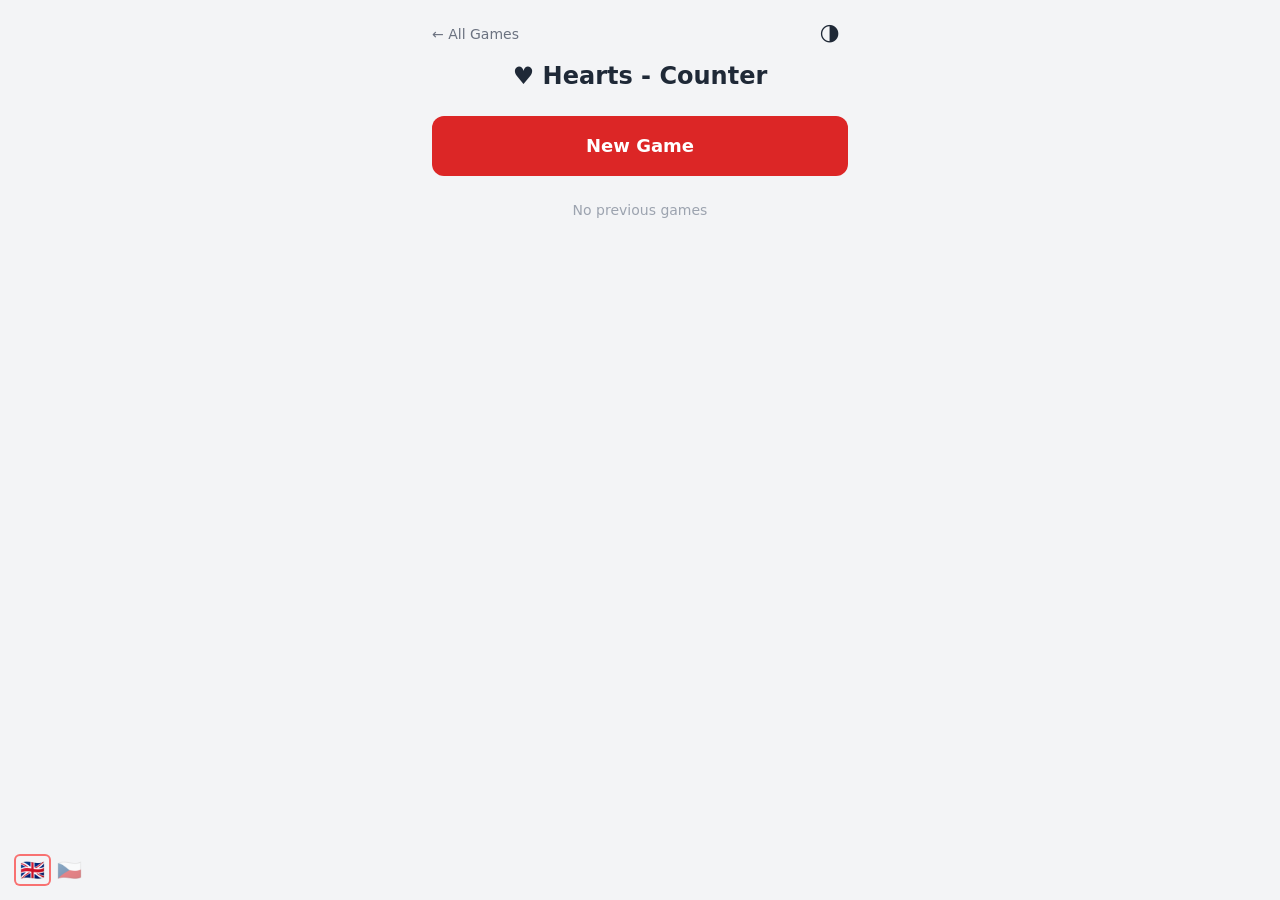
==== commit 4e29c6c5: "Revert "feat: Facelift" This reverts commit 62320a3600c3b2f072a6fdc4e9d3ecaad8ab568b." ====
--- a/hearts/index.html
+++ b/hearts/index.html
@@ -4,7 +4,6 @@
     <meta charset="UTF-8">
     <meta name="viewport" content="width=device-width, initial-scale=1.0, user-scalable=no">
     <title>Hearts - Counter</title>
-    <link rel="icon" href="data:image/svg+xml,<svg xmlns='http://www.w3.org/2000/svg' viewBox='0 0 100 100'><text y='.9em' font-size='90' fill='%23ef4444'>♥</text></svg>">
     <link rel="stylesheet" href="../shared/output.css">
 </head>
 <body class="bg-gray-100 dark:bg-gray-900 min-h-screen text-gray-800 dark:text-gray-200 transition-colors">
@@ -17,7 +16,7 @@
         <a href="../" class="text-gray-500 dark:text-gray-400 text-sm py-1">&larr; <span data-i18n="allGames">All Games</span></a>
         <button id="theme-toggle" onclick="app.cycleTheme()" class="text-xl px-2 py-1"></button>
     </div>
-    <h1 class="text-2xl font-bold text-center mb-6"><span class="text-red-500">&#9829;</span> <span data-i18n="title">Hearts - Counter</span></h1>
+    <h1 class="text-2xl font-bold text-center mb-6">&#9829; <span data-i18n="title">Hearts - Counter</span></h1>
     <button onclick="app.newGame()" class="w-full bg-red-600 dark:bg-red-700 text-white text-lg font-semibold py-4 rounded-xl active:bg-red-700 dark:active:bg-red-800 mb-6" data-i18n="newGame">
         New Game
     </button>
@@ -57,9 +56,9 @@
     </div>
 
     <!-- Score Table -->
-    <div class="overflow-x-auto overflow-y-auto max-h-[55vh]">
-        <table class="w-full text-center text-base">
-            <thead class="sticky top-0 z-10 bg-gray-100 dark:bg-gray-900">
+    <div class="overflow-x-auto">
+        <table class="w-full text-center text-sm">
+            <thead>
                 <tr id="player-header" class="border-b-2 border-gray-300 dark:border-gray-600">
                     <th class="py-2 px-1 text-xs text-gray-500">#</th>
                     <!-- player name columns filled by JS -->
@@ -68,9 +67,9 @@
             <tbody id="rounds-body">
                 <!-- round rows filled by JS -->
             </tbody>
-            <tfoot class="sticky bottom-0 z-10 bg-gray-100 dark:bg-gray-900">
-                <tr id="totals-row" class="border-t-2 border-gray-300 dark:border-gray-600 font-bold text-2xl">
-                    <td class="py-2 text-base">&Sigma;</td>
+            <tfoot>
+                <tr id="totals-row" class="border-t-2 border-gray-300 dark:border-gray-600 font-bold text-base">
+                    <td class="py-2">&Sigma;</td>
                     <!-- totals filled by JS -->
                 </tr>
             </tfoot>
@@ -79,7 +78,7 @@
 
     <div id="game-over-banner" class="hidden mt-4 p-4 bg-red-100 dark:bg-red-900/40 border border-red-300 dark:border-red-700 rounded-xl text-center">
         <p class="text-red-700 font-bold text-lg" data-i18n="gameOver">Game Over!</p>
-        <p id="game-over-text" class="text-red-600 text-xl font-semibold mt-1"></p>
+        <p id="game-over-text" class="text-red-600 text-sm mt-1"></p>
         <button onclick="app.finishGame()" class="mt-3 bg-red-600 text-white font-semibold px-6 py-2 rounded-lg active:bg-red-700" data-i18n="nextGame">
             Next Game
         </button>
--- a/shared/output.css
+++ b/shared/output.css
@@ -1 +1 @@
-*,:after,:before{--tw-border-spacing-x:0;--tw-border-spacing-y:0;--tw-translate-x:0;--tw-translate-y:0;--tw-rotate:0;--tw-skew-x:0;--tw-skew-y:0;--tw-scale-x:1;--tw-scale-y:1;--tw-pan-x: ;--tw-pan-y: ;--tw-pinch-zoom: ;--tw-scroll-snap-strictness:proximity;--tw-gradient-from-position: ;--tw-gradient-via-position: ;--tw-gradient-to-position: ;--tw-ordinal: ;--tw-slashed-zero: ;--tw-numeric-figure: ;--tw-numeric-spacing: ;--tw-numeric-fraction: ;--tw-ring-inset: ;--tw-ring-offset-width:0px;--tw-ring-offset-color:#fff;--tw-ring-color:rgba(59,130,246,.5);--tw-ring-offset-shadow:0 0 #0000;--tw-ring-shadow:0 0 #0000;--tw-shadow:0 0 #0000;--tw-shadow-colored:0 0 #0000;--tw-blur: ;--tw-brightness: ;--tw-contrast: ;--tw-grayscale: ;--tw-hue-rotate: ;--tw-invert: ;--tw-saturate: ;--tw-sepia: ;--tw-drop-shadow: ;--tw-backdrop-blur: ;--tw-backdrop-brightness: ;--tw-backdrop-contrast: ;--tw-backdrop-grayscale: ;--tw-backdrop-hue-rotate: ;--tw-backdrop-invert: ;--tw-backdrop-opacity: ;--tw-backdrop-saturate: ;--tw-backdrop-sepia: ;--tw-contain-size: ;--tw-contain-layout: ;--tw-contain-paint: ;--tw-contain-style: }::backdrop{--tw-border-spacing-x:0;--tw-border-spacing-y:0;--tw-translate-x:0;--tw-translate-y:0;--tw-rotate:0;--tw-skew-x:0;--tw-skew-y:0;--tw-scale-x:1;--tw-scale-y:1;--tw-pan-x: ;--tw-pan-y: ;--tw-pinch-zoom: ;--tw-scroll-snap-strictness:proximity;--tw-gradient-from-position: ;--tw-gradient-via-position: ;--tw-gradient-to-position: ;--tw-ordinal: ;--tw-slashed-zero: ;--tw-numeric-figure: ;--tw-numeric-spacing: ;--tw-numeric-fraction: ;--tw-ring-inset: ;--tw-ring-offset-width:0px;--tw-ring-offset-color:#fff;--tw-ring-color:rgba(59,130,246,.5);--tw-ring-offset-shadow:0 0 #0000;--tw-ring-shadow:0 0 #0000;--tw-shadow:0 0 #0000;--tw-shadow-colored:0 0 #0000;--tw-blur: ;--tw-brightness: ;--tw-contrast: ;--tw-grayscale: ;--tw-hue-rotate: ;--tw-invert: ;--tw-saturate: ;--tw-sepia: ;--tw-drop-shadow: ;--tw-backdrop-blur: ;--tw-backdrop-brightness: ;--tw-backdrop-contrast: ;--tw-backdrop-grayscale: ;--tw-backdrop-hue-rotate: ;--tw-backdrop-invert: ;--tw-backdrop-opacity: ;--tw-backdrop-saturate: ;--tw-backdrop-sepia: ;--tw-contain-size: ;--tw-contain-layout: ;--tw-contain-paint: ;--tw-contain-style: }/*! tailwindcss v3.4.17 | MIT License | https://tailwindcss.com*/*,:after,:before{border:0 solid #e5e7eb;box-sizing:border-box}:after,:before{--tw-content:""}:host,html{line-height:1.5;-webkit-text-size-adjust:100%;font-family:ui-sans-serif,system-ui,sans-serif,Apple Color Emoji,Segoe UI Emoji,Segoe UI Symbol,Noto Color Emoji;font-feature-settings:normal;font-variation-settings:normal;-moz-tab-size:4;-o-tab-size:4;tab-size:4;-webkit-tap-highlight-color:transparent}body{line-height:inherit;margin:0}hr{border-top-width:1px;color:inherit;height:0}abbr:where([title]){-webkit-text-decoration:underline dotted;text-decoration:underline dotted}h1,h2,h3,h4,h5,h6{font-size:inherit;font-weight:inherit}a{color:inherit;text-decoration:inherit}b,strong{font-weight:bolder}code,kbd,pre,samp{font-family:ui-monospace,SFMono-Regular,Menlo,Monaco,Consolas,Liberation Mono,Courier New,monospace;font-feature-settings:normal;font-size:1em;font-variation-settings:normal}small{font-size:80%}sub,sup{font-size:75%;line-height:0;position:relative;vertical-align:baseline}sub{bottom:-.25em}sup{top:-.5em}table{border-collapse:collapse;border-color:inherit;text-indent:0}button,input,optgroup,select,textarea{color:inherit;font-family:inherit;font-feature-settings:inherit;font-size:100%;font-variation-settings:inherit;font-weight:inherit;letter-spacing:inherit;line-height:inherit;margin:0;padding:0}button,select{text-transform:none}button,input:where([type=button]),input:where([type=reset]),input:where([type=submit]){-webkit-appearance:button;background-color:transparent;background-image:none}:-moz-focusring{outline:auto}:-moz-ui-invalid{box-shadow:none}progress{vertical-align:baseline}::-webkit-inner-spin-button,::-webkit-outer-spin-button{height:auto}[type=search]{-webkit-appearance:textfield;outline-offset:-2px}::-webkit-search-decoration{-webkit-appearance:none}::-webkit-file-upload-button{-webkit-appearance:button;font:inherit}summary{display:list-item}blockquote,dd,dl,figure,h1,h2,h3,h4,h5,h6,hr,p,pre{margin:0}fieldset{margin:0}fieldset,legend{padding:0}menu,ol,ul{list-style:none;margin:0;padding:0}dialog{padding:0}textarea{resize:vertical}input::-moz-placeholder,textarea::-moz-placeholder{color:#9ca3af;opacity:1}input::placeholder,textarea::placeholder{color:#9ca3af;opacity:1}[role=button],button{cursor:pointer}:disabled{cursor:default}audio,canvas,embed,iframe,img,object,svg,video{display:block;vertical-align:middle}img,video{height:auto;max-width:100%}[hidden]:where(:not([hidden=until-found])){display:none}.\!container{width:100%!important}.container{width:100%}@media (min-width:640px){.\!container{max-width:640px!important}.container{max-width:640px}}@media (min-width:768px){.\!container{max-width:768px!important}.container{max-width:768px}}@media (min-width:1024px){.\!container{max-width:1024px!important}.container{max-width:1024px}}@media (min-width:1280px){.\!container{max-width:1280px!important}.container{max-width:1280px}}@media (min-width:1536px){.\!container{max-width:1536px!important}.container{max-width:1536px}}.fixed{position:fixed}.sticky{position:sticky}.inset-0{inset:0}.bottom-0{bottom:0}.bottom-4{bottom:1rem}.left-0{left:0}.left-4{left:1rem}.right-0{right:0}.top-0{top:0}.z-10{z-index:10}.z-40{z-index:40}.z-50{z-index:50}.mx-auto{margin-left:auto;margin-right:auto}.my-1{margin-top:.25rem}.mb-1,.my-1{margin-bottom:.25rem}.mb-2{margin-bottom:.5rem}.mb-3{margin-bottom:.75rem}.mb-4{margin-bottom:1rem}.mb-6{margin-bottom:1.5rem}.mb-8{margin-bottom:2rem}.ml-2{margin-left:.5rem}.mr-2{margin-right:.5rem}.mt-0\.5{margin-top:.125rem}.mt-1{margin-top:.25rem}.mt-2{margin-top:.5rem}.mt-3{margin-top:.75rem}.mt-4{margin-top:1rem}.block{display:block}.flex{display:flex}.table{display:table}.grid{display:grid}.hidden{display:none}.aspect-square{aspect-ratio:1/1}.max-h-\[55vh\]{max-height:55vh}.min-h-screen{min-height:100vh}.w-16{width:4rem}.w-20{width:5rem}.w-72{width:18rem}.w-full{width:100%}.min-w-0{min-width:0}.max-w-md{max-width:28rem}.flex-1{flex:1 1 0%}.cursor-grab{cursor:grab}.cursor-not-allowed{cursor:not-allowed}.cursor-pointer{cursor:pointer}.select-none{-webkit-user-select:none;-moz-user-select:none;user-select:none}.grid-cols-3{grid-template-columns:repeat(3,minmax(0,1fr))}.grid-cols-5{grid-template-columns:repeat(5,minmax(0,1fr))}.flex-col{flex-direction:column}.items-start{align-items:flex-start}.items-end{align-items:flex-end}.items-center{align-items:center}.justify-end{justify-content:flex-end}.justify-center{justify-content:center}.justify-between{justify-content:space-between}.gap-1{gap:.25rem}.gap-2{gap:.5rem}.gap-3{gap:.75rem}.gap-4{gap:1rem}.space-y-3>:not([hidden])~:not([hidden]){--tw-space-y-reverse:0;margin-bottom:calc(.75rem*var(--tw-space-y-reverse));margin-top:calc(.75rem*(1 - var(--tw-space-y-reverse)))}.space-y-4>:not([hidden])~:not([hidden]){--tw-space-y-reverse:0;margin-bottom:calc(1rem*var(--tw-space-y-reverse));margin-top:calc(1rem*(1 - var(--tw-space-y-reverse)))}.overflow-x-auto{overflow-x:auto}.overflow-y-auto{overflow-y:auto}.truncate{overflow:hidden;text-overflow:ellipsis;white-space:nowrap}.rounded{border-radius:.25rem}.rounded-2xl{border-radius:1rem}.rounded-lg{border-radius:.5rem}.rounded-xl{border-radius:.75rem}.rounded-t-2xl{border-top-left-radius:1rem;border-top-right-radius:1rem}.border{border-width:1px}.border-2{border-width:2px}.border-b{border-bottom-width:1px}.border-b-2{border-bottom-width:2px}.border-t{border-top-width:1px}.border-t-2{border-top-width:2px}.border-dashed{border-style:dashed}.border-gray-100{--tw-border-opacity:1;border-color:rgb(243 244 246/var(--tw-border-opacity,1))}.border-gray-200{--tw-border-opacity:1;border-color:rgb(229 231 235/var(--tw-border-opacity,1))}.border-gray-300{--tw-border-opacity:1;border-color:rgb(209 213 219/var(--tw-border-opacity,1))}.border-red-300{--tw-border-opacity:1;border-color:rgb(252 165 165/var(--tw-border-opacity,1))}.border-red-400{--tw-border-opacity:1;border-color:rgb(248 113 113/var(--tw-border-opacity,1))}.bg-black\/50{background-color:rgba(0,0,0,.5)}.bg-blue-100{--tw-bg-opacity:1;background-color:rgb(219 234 254/var(--tw-bg-opacity,1))}.bg-blue-600{--tw-bg-opacity:1;background-color:rgb(37 99 235/var(--tw-bg-opacity,1))}.bg-gray-100{--tw-bg-opacity:1;background-color:rgb(243 244 246/var(--tw-bg-opacity,1))}.bg-green-100{--tw-bg-opacity:1;background-color:rgb(220 252 231/var(--tw-bg-opacity,1))}.bg-green-500{--tw-bg-opacity:1;background-color:rgb(34 197 94/var(--tw-bg-opacity,1))}.bg-green-600{--tw-bg-opacity:1;background-color:rgb(22 163 74/var(--tw-bg-opacity,1))}.bg-purple-100{--tw-bg-opacity:1;background-color:rgb(243 232 255/var(--tw-bg-opacity,1))}.bg-purple-200{--tw-bg-opacity:1;background-color:rgb(233 213 255/var(--tw-bg-opacity,1))}.bg-purple-300{--tw-bg-opacity:1;background-color:rgb(216 180 254/var(--tw-bg-opacity,1))}.bg-red-100{--tw-bg-opacity:1;background-color:rgb(254 226 226/var(--tw-bg-opacity,1))}.bg-red-50{--tw-bg-opacity:1;background-color:rgb(254 242 242/var(--tw-bg-opacity,1))}.bg-red-500{--tw-bg-opacity:1;background-color:rgb(239 68 68/var(--tw-bg-opacity,1))}.bg-red-600{--tw-bg-opacity:1;background-color:rgb(220 38 38/var(--tw-bg-opacity,1))}.bg-red-900{--tw-bg-opacity:1;background-color:rgb(127 29 29/var(--tw-bg-opacity,1))}.bg-red-900\/20{background-color:rgba(127,29,29,.2)}.bg-slate-200{--tw-bg-opacity:1;background-color:rgb(226 232 240/var(--tw-bg-opacity,1))}.bg-slate-700{--tw-bg-opacity:1;background-color:rgb(51 65 85/var(--tw-bg-opacity,1))}.bg-white{--tw-bg-opacity:1;background-color:rgb(255 255 255/var(--tw-bg-opacity,1))}.p-2{padding:.5rem}.p-3{padding:.75rem}.p-4{padding:1rem}.p-5{padding:1.25rem}.px-1{padding-left:.25rem;padding-right:.25rem}.px-2{padding-left:.5rem;padding-right:.5rem}.px-3{padding-left:.75rem;padding-right:.75rem}.px-6{padding-left:1.5rem;padding-right:1.5rem}.py-1{padding-bottom:.25rem;padding-top:.25rem}.py-2{padding-bottom:.5rem;padding-top:.5rem}.py-3{padding-bottom:.75rem;padding-top:.75rem}.py-4{padding-bottom:1rem;padding-top:1rem}.pb-16{padding-bottom:4rem}.pb-24{padding-bottom:6rem}.pb-40{padding-bottom:10rem}.pb-8{padding-bottom:2rem}.text-center{text-align:center}.text-2xl{font-size:1.5rem;line-height:2rem}.text-3xl{font-size:1.875rem;line-height:2.25rem}.text-base{font-size:1rem;line-height:1.5rem}.text-lg{font-size:1.125rem;line-height:1.75rem}.text-sm{font-size:.875rem;line-height:1.25rem}.text-xl{font-size:1.25rem;line-height:1.75rem}.text-xs{font-size:.75rem;line-height:1rem}.font-black{font-weight:900}.font-bold{font-weight:700}.font-semibold{font-weight:600}.leading-none{line-height:1}.text-blue-700{--tw-text-opacity:1;color:rgb(29 78 216/var(--tw-text-opacity,1))}.text-gray-300{--tw-text-opacity:1;color:rgb(209 213 219/var(--tw-text-opacity,1))}.text-gray-400{--tw-text-opacity:1;color:rgb(156 163 175/var(--tw-text-opacity,1))}.text-gray-500{--tw-text-opacity:1;color:rgb(107 114 128/var(--tw-text-opacity,1))}.text-gray-700{--tw-text-opacity:1;color:rgb(55 65 81/var(--tw-text-opacity,1))}.text-gray-800{--tw-text-opacity:1;color:rgb(31 41 55/var(--tw-text-opacity,1))}.text-green-600{--tw-text-opacity:1;color:rgb(22 163 74/var(--tw-text-opacity,1))}.text-green-700{--tw-text-opacity:1;color:rgb(21 128 61/var(--tw-text-opacity,1))}.text-red-400{--tw-text-opacity:1;color:rgb(248 113 113/var(--tw-text-opacity,1))}.text-red-500{--tw-text-opacity:1;color:rgb(239 68 68/var(--tw-text-opacity,1))}.text-red-600{--tw-text-opacity:1;color:rgb(220 38 38/var(--tw-text-opacity,1))}.text-red-700{--tw-text-opacity:1;color:rgb(185 28 28/var(--tw-text-opacity,1))}.text-red-800{--tw-text-opacity:1;color:rgb(153 27 27/var(--tw-text-opacity,1))}.text-red-900{--tw-text-opacity:1;color:rgb(127 29 29/var(--tw-text-opacity,1))}.text-slate-900{--tw-text-opacity:1;color:rgb(15 23 42/var(--tw-text-opacity,1))}.text-white{--tw-text-opacity:1;color:rgb(255 255 255/var(--tw-text-opacity,1))}.opacity-50{opacity:.5}.shadow-sm{--tw-shadow:0 1px 2px 0 rgba(0,0,0,.05);--tw-shadow-colored:0 1px 2px 0 var(--tw-shadow-color);box-shadow:var(--tw-ring-offset-shadow,0 0 #0000),var(--tw-ring-shadow,0 0 #0000),var(--tw-shadow)}.ring-2{--tw-ring-offset-shadow:var(--tw-ring-inset) 0 0 0 var(--tw-ring-offset-width) var(--tw-ring-offset-color);--tw-ring-shadow:var(--tw-ring-inset) 0 0 0 calc(2px + var(--tw-ring-offset-width)) var(--tw-ring-color);box-shadow:var(--tw-ring-offset-shadow),var(--tw-ring-shadow),var(--tw-shadow,0 0 #0000)}.ring-blue-400{--tw-ring-opacity:1;--tw-ring-color:rgb(96 165 250/var(--tw-ring-opacity,1))}.ring-green-400{--tw-ring-opacity:1;--tw-ring-color:rgb(74 222 128/var(--tw-ring-opacity,1))}.ring-red-400{--tw-ring-opacity:1;--tw-ring-color:rgb(248 113 113/var(--tw-ring-opacity,1))}.ring-red-700{--tw-ring-opacity:1;--tw-ring-color:rgb(185 28 28/var(--tw-ring-opacity,1))}.ring-slate-500{--tw-ring-opacity:1;--tw-ring-color:rgb(100 116 139/var(--tw-ring-opacity,1))}.filter{filter:var(--tw-blur) var(--tw-brightness) var(--tw-contrast) var(--tw-grayscale) var(--tw-hue-rotate) var(--tw-invert) var(--tw-saturate) var(--tw-sepia) var(--tw-drop-shadow)}.transition{transition-duration:.15s;transition-property:color,background-color,border-color,text-decoration-color,fill,stroke,opacity,box-shadow,transform,filter,-webkit-backdrop-filter;transition-property:color,background-color,border-color,text-decoration-color,fill,stroke,opacity,box-shadow,transform,filter,backdrop-filter;transition-property:color,background-color,border-color,text-decoration-color,fill,stroke,opacity,box-shadow,transform,filter,backdrop-filter,-webkit-backdrop-filter;transition-timing-function:cubic-bezier(.4,0,.2,1)}.transition-colors{transition-duration:.15s;transition-property:color,background-color,border-color,text-decoration-color,fill,stroke;transition-timing-function:cubic-bezier(.4,0,.2,1)}.focus\:outline-none:focus{outline:2px solid transparent;outline-offset:2px}.focus\:ring-2:focus{--tw-ring-offset-shadow:var(--tw-ring-inset) 0 0 0 var(--tw-ring-offset-width) var(--tw-ring-offset-color);--tw-ring-shadow:var(--tw-ring-inset) 0 0 0 calc(2px + var(--tw-ring-offset-width)) var(--tw-ring-color);box-shadow:var(--tw-ring-offset-shadow),var(--tw-ring-shadow),var(--tw-shadow,0 0 #0000)}.focus\:ring-blue-300:focus{--tw-ring-opacity:1;--tw-ring-color:rgb(147 197 253/var(--tw-ring-opacity,1))}.focus\:ring-red-400:focus{--tw-ring-opacity:1;--tw-ring-color:rgb(248 113 113/var(--tw-ring-opacity,1))}.active\:bg-blue-700:active{--tw-bg-opacity:1;background-color:rgb(29 78 216/var(--tw-bg-opacity,1))}.active\:bg-gray-200:active{--tw-bg-opacity:1;background-color:rgb(229 231 235/var(--tw-bg-opacity,1))}.active\:bg-gray-50:active{--tw-bg-opacity:1;background-color:rgb(249 250 251/var(--tw-bg-opacity,1))}.active\:bg-green-700:active{--tw-bg-opacity:1;background-color:rgb(21 128 61/var(--tw-bg-opacity,1))}.active\:bg-purple-200:active{--tw-bg-opacity:1;background-color:rgb(233 213 255/var(--tw-bg-opacity,1))}.active\:bg-purple-300:active{--tw-bg-opacity:1;background-color:rgb(216 180 254/var(--tw-bg-opacity,1))}.active\:bg-purple-400:active{--tw-bg-opacity:1;background-color:rgb(192 132 252/var(--tw-bg-opacity,1))}.active\:bg-red-700:active{--tw-bg-opacity:1;background-color:rgb(185 28 28/var(--tw-bg-opacity,1))}.disabled\:bg-gray-300:disabled{--tw-bg-opacity:1;background-color:rgb(209 213 219/var(--tw-bg-opacity,1))}.disabled\:text-gray-500:disabled{--tw-text-opacity:1;color:rgb(107 114 128/var(--tw-text-opacity,1))}.dark\:border-gray-600:is(.dark *){--tw-border-opacity:1;border-color:rgb(75 85 99/var(--tw-border-opacity,1))}.dark\:border-gray-700:is(.dark *){--tw-border-opacity:1;border-color:rgb(55 65 81/var(--tw-border-opacity,1))}.dark\:border-red-500:is(.dark *){--tw-border-opacity:1;border-color:rgb(239 68 68/var(--tw-border-opacity,1))}.dark\:border-red-700:is(.dark *){--tw-border-opacity:1;border-color:rgb(185 28 28/var(--tw-border-opacity,1))}.dark\:bg-blue-700:is(.dark *){--tw-bg-opacity:1;background-color:rgb(29 78 216/var(--tw-bg-opacity,1))}.dark\:bg-gray-700:is(.dark *){--tw-bg-opacity:1;background-color:rgb(55 65 81/var(--tw-bg-opacity,1))}.dark\:bg-gray-800:is(.dark *){--tw-bg-opacity:1;background-color:rgb(31 41 55/var(--tw-bg-opacity,1))}.dark\:bg-gray-900:is(.dark *){--tw-bg-opacity:1;background-color:rgb(17 24 39/var(--tw-bg-opacity,1))}.dark\:bg-green-700:is(.dark *){--tw-bg-opacity:1;background-color:rgb(21 128 61/var(--tw-bg-opacity,1))}.dark\:bg-green-950:is(.dark *){--tw-bg-opacity:1;background-color:rgb(5 46 22/var(--tw-bg-opacity,1))}.dark\:bg-purple-700:is(.dark *){--tw-bg-opacity:1;background-color:rgb(126 34 206/var(--tw-bg-opacity,1))}.dark\:bg-purple-800:is(.dark *){--tw-bg-opacity:1;background-color:rgb(107 33 168/var(--tw-bg-opacity,1))}.dark\:bg-purple-900:is(.dark *){--tw-bg-opacity:1;background-color:rgb(88 28 135/var(--tw-bg-opacity,1))}.dark\:bg-red-700:is(.dark *){--tw-bg-opacity:1;background-color:rgb(185 28 28/var(--tw-bg-opacity,1))}.dark\:bg-red-900:is(.dark *){--tw-bg-opacity:1;background-color:rgb(127 29 29/var(--tw-bg-opacity,1))}.dark\:bg-red-900\/30:is(.dark *){background-color:rgba(127,29,29,.3)}.dark\:bg-red-900\/40:is(.dark *){background-color:rgba(127,29,29,.4)}.dark\:bg-red-950:is(.dark *){--tw-bg-opacity:1;background-color:rgb(69 10 10/var(--tw-bg-opacity,1))}.dark\:bg-slate-200:is(.dark *){--tw-bg-opacity:1;background-color:rgb(226 232 240/var(--tw-bg-opacity,1))}.dark\:bg-slate-600:is(.dark *){--tw-bg-opacity:1;background-color:rgb(71 85 105/var(--tw-bg-opacity,1))}.dark\:text-gray-200:is(.dark *){--tw-text-opacity:1;color:rgb(229 231 235/var(--tw-text-opacity,1))}.dark\:text-gray-400:is(.dark *){--tw-text-opacity:1;color:rgb(156 163 175/var(--tw-text-opacity,1))}.dark\:text-gray-500:is(.dark *){--tw-text-opacity:1;color:rgb(107 114 128/var(--tw-text-opacity,1))}.dark\:text-gray-600:is(.dark *){--tw-text-opacity:1;color:rgb(75 85 99/var(--tw-text-opacity,1))}.dark\:text-green-300:is(.dark *){--tw-text-opacity:1;color:rgb(134 239 172/var(--tw-text-opacity,1))}.dark\:text-purple-100:is(.dark *){--tw-text-opacity:1;color:rgb(243 232 255/var(--tw-text-opacity,1))}.dark\:text-purple-200:is(.dark *){--tw-text-opacity:1;color:rgb(233 213 255/var(--tw-text-opacity,1))}.dark\:text-red-300:is(.dark *){--tw-text-opacity:1;color:rgb(252 165 165/var(--tw-text-opacity,1))}.dark\:text-red-400:is(.dark *){--tw-text-opacity:1;color:rgb(248 113 113/var(--tw-text-opacity,1))}.dark\:text-slate-100:is(.dark *){--tw-text-opacity:1;color:rgb(241 245 249/var(--tw-text-opacity,1))}.dark\:text-slate-900:is(.dark *){--tw-text-opacity:1;color:rgb(15 23 42/var(--tw-text-opacity,1))}.dark\:active\:bg-blue-800:active:is(.dark *){--tw-bg-opacity:1;background-color:rgb(30 64 175/var(--tw-bg-opacity,1))}.dark\:active\:bg-gray-600:active:is(.dark *){--tw-bg-opacity:1;background-color:rgb(75 85 99/var(--tw-bg-opacity,1))}.dark\:active\:bg-gray-700:active:is(.dark *){--tw-bg-opacity:1;background-color:rgb(55 65 81/var(--tw-bg-opacity,1))}.dark\:active\:bg-green-800:active:is(.dark *){--tw-bg-opacity:1;background-color:rgb(22 101 52/var(--tw-bg-opacity,1))}.dark\:active\:bg-purple-600:active:is(.dark *){--tw-bg-opacity:1;background-color:rgb(147 51 234/var(--tw-bg-opacity,1))}.dark\:active\:bg-purple-700:active:is(.dark *){--tw-bg-opacity:1;background-color:rgb(126 34 206/var(--tw-bg-opacity,1))}.dark\:active\:bg-purple-800:active:is(.dark *){--tw-bg-opacity:1;background-color:rgb(107 33 168/var(--tw-bg-opacity,1))}.dark\:active\:bg-red-800:active:is(.dark *){--tw-bg-opacity:1;background-color:rgb(153 27 27/var(--tw-bg-opacity,1))}.dark\:disabled\:bg-gray-600:disabled:is(.dark *){--tw-bg-opacity:1;background-color:rgb(75 85 99/var(--tw-bg-opacity,1))}.dark\:disabled\:text-gray-400:disabled:is(.dark *){--tw-text-opacity:1;color:rgb(156 163 175/var(--tw-text-opacity,1))}+*,:after,:before{--tw-border-spacing-x:0;--tw-border-spacing-y:0;--tw-translate-x:0;--tw-translate-y:0;--tw-rotate:0;--tw-skew-x:0;--tw-skew-y:0;--tw-scale-x:1;--tw-scale-y:1;--tw-pan-x: ;--tw-pan-y: ;--tw-pinch-zoom: ;--tw-scroll-snap-strictness:proximity;--tw-gradient-from-position: ;--tw-gradient-via-position: ;--tw-gradient-to-position: ;--tw-ordinal: ;--tw-slashed-zero: ;--tw-numeric-figure: ;--tw-numeric-spacing: ;--tw-numeric-fraction: ;--tw-ring-inset: ;--tw-ring-offset-width:0px;--tw-ring-offset-color:#fff;--tw-ring-color:rgba(59,130,246,.5);--tw-ring-offset-shadow:0 0 #0000;--tw-ring-shadow:0 0 #0000;--tw-shadow:0 0 #0000;--tw-shadow-colored:0 0 #0000;--tw-blur: ;--tw-brightness: ;--tw-contrast: ;--tw-grayscale: ;--tw-hue-rotate: ;--tw-invert: ;--tw-saturate: ;--tw-sepia: ;--tw-drop-shadow: ;--tw-backdrop-blur: ;--tw-backdrop-brightness: ;--tw-backdrop-contrast: ;--tw-backdrop-grayscale: ;--tw-backdrop-hue-rotate: ;--tw-backdrop-invert: ;--tw-backdrop-opacity: ;--tw-backdrop-saturate: ;--tw-backdrop-sepia: ;--tw-contain-size: ;--tw-contain-layout: ;--tw-contain-paint: ;--tw-contain-style: }::backdrop{--tw-border-spacing-x:0;--tw-border-spacing-y:0;--tw-translate-x:0;--tw-translate-y:0;--tw-rotate:0;--tw-skew-x:0;--tw-skew-y:0;--tw-scale-x:1;--tw-scale-y:1;--tw-pan-x: ;--tw-pan-y: ;--tw-pinch-zoom: ;--tw-scroll-snap-strictness:proximity;--tw-gradient-from-position: ;--tw-gradient-via-position: ;--tw-gradient-to-position: ;--tw-ordinal: ;--tw-slashed-zero: ;--tw-numeric-figure: ;--tw-numeric-spacing: ;--tw-numeric-fraction: ;--tw-ring-inset: ;--tw-ring-offset-width:0px;--tw-ring-offset-color:#fff;--tw-ring-color:rgba(59,130,246,.5);--tw-ring-offset-shadow:0 0 #0000;--tw-ring-shadow:0 0 #0000;--tw-shadow:0 0 #0000;--tw-shadow-colored:0 0 #0000;--tw-blur: ;--tw-brightness: ;--tw-contrast: ;--tw-grayscale: ;--tw-hue-rotate: ;--tw-invert: ;--tw-saturate: ;--tw-sepia: ;--tw-drop-shadow: ;--tw-backdrop-blur: ;--tw-backdrop-brightness: ;--tw-backdrop-contrast: ;--tw-backdrop-grayscale: ;--tw-backdrop-hue-rotate: ;--tw-backdrop-invert: ;--tw-backdrop-opacity: ;--tw-backdrop-saturate: ;--tw-backdrop-sepia: ;--tw-contain-size: ;--tw-contain-layout: ;--tw-contain-paint: ;--tw-contain-style: }/*! tailwindcss v3.4.17 | MIT License | https://tailwindcss.com*/*,:after,:before{border:0 solid #e5e7eb;box-sizing:border-box}:after,:before{--tw-content:""}:host,html{line-height:1.5;-webkit-text-size-adjust:100%;font-family:ui-sans-serif,system-ui,sans-serif,Apple Color Emoji,Segoe UI Emoji,Segoe UI Symbol,Noto Color Emoji;font-feature-settings:normal;font-variation-settings:normal;-moz-tab-size:4;-o-tab-size:4;tab-size:4;-webkit-tap-highlight-color:transparent}body{line-height:inherit;margin:0}hr{border-top-width:1px;color:inherit;height:0}abbr:where([title]){-webkit-text-decoration:underline dotted;text-decoration:underline dotted}h1,h2,h3,h4,h5,h6{font-size:inherit;font-weight:inherit}a{color:inherit;text-decoration:inherit}b,strong{font-weight:bolder}code,kbd,pre,samp{font-family:ui-monospace,SFMono-Regular,Menlo,Monaco,Consolas,Liberation Mono,Courier New,monospace;font-feature-settings:normal;font-size:1em;font-variation-settings:normal}small{font-size:80%}sub,sup{font-size:75%;line-height:0;position:relative;vertical-align:baseline}sub{bottom:-.25em}sup{top:-.5em}table{border-collapse:collapse;border-color:inherit;text-indent:0}button,input,optgroup,select,textarea{color:inherit;font-family:inherit;font-feature-settings:inherit;font-size:100%;font-variation-settings:inherit;font-weight:inherit;letter-spacing:inherit;line-height:inherit;margin:0;padding:0}button,select{text-transform:none}button,input:where([type=button]),input:where([type=reset]),input:where([type=submit]){-webkit-appearance:button;background-color:transparent;background-image:none}:-moz-focusring{outline:auto}:-moz-ui-invalid{box-shadow:none}progress{vertical-align:baseline}::-webkit-inner-spin-button,::-webkit-outer-spin-button{height:auto}[type=search]{-webkit-appearance:textfield;outline-offset:-2px}::-webkit-search-decoration{-webkit-appearance:none}::-webkit-file-upload-button{-webkit-appearance:button;font:inherit}summary{display:list-item}blockquote,dd,dl,figure,h1,h2,h3,h4,h5,h6,hr,p,pre{margin:0}fieldset{margin:0}fieldset,legend{padding:0}menu,ol,ul{list-style:none;margin:0;padding:0}dialog{padding:0}textarea{resize:vertical}input::-moz-placeholder,textarea::-moz-placeholder{color:#9ca3af;opacity:1}input::placeholder,textarea::placeholder{color:#9ca3af;opacity:1}[role=button],button{cursor:pointer}:disabled{cursor:default}audio,canvas,embed,iframe,img,object,svg,video{display:block;vertical-align:middle}img,video{height:auto;max-width:100%}[hidden]:where(:not([hidden=until-found])){display:none}.\!container{width:100%!important}.container{width:100%}@media (min-width:640px){.\!container{max-width:640px!important}.container{max-width:640px}}@media (min-width:768px){.\!container{max-width:768px!important}.container{max-width:768px}}@media (min-width:1024px){.\!container{max-width:1024px!important}.container{max-width:1024px}}@media (min-width:1280px){.\!container{max-width:1280px!important}.container{max-width:1280px}}@media (min-width:1536px){.\!container{max-width:1536px!important}.container{max-width:1536px}}.fixed{position:fixed}.inset-0{inset:0}.bottom-0{bottom:0}.bottom-4{bottom:1rem}.left-0{left:0}.left-4{left:1rem}.right-0{right:0}.z-40{z-index:40}.z-50{z-index:50}.mx-auto{margin-left:auto;margin-right:auto}.my-1{margin-top:.25rem}.mb-1,.my-1{margin-bottom:.25rem}.mb-2{margin-bottom:.5rem}.mb-3{margin-bottom:.75rem}.mb-4{margin-bottom:1rem}.mb-6{margin-bottom:1.5rem}.mb-8{margin-bottom:2rem}.ml-2{margin-left:.5rem}.mt-1{margin-top:.25rem}.mt-2{margin-top:.5rem}.mt-3{margin-top:.75rem}.mt-4{margin-top:1rem}.block{display:block}.flex{display:flex}.table{display:table}.grid{display:grid}.hidden{display:none}.min-h-screen{min-height:100vh}.w-16{width:4rem}.w-20{width:5rem}.w-72{width:18rem}.w-full{width:100%}.max-w-md{max-width:28rem}.flex-1{flex:1 1 0%}.cursor-grab{cursor:grab}.cursor-not-allowed{cursor:not-allowed}.cursor-pointer{cursor:pointer}.select-none{-webkit-user-select:none;-moz-user-select:none;user-select:none}.grid-cols-3{grid-template-columns:repeat(3,minmax(0,1fr))}.grid-cols-5{grid-template-columns:repeat(5,minmax(0,1fr))}.items-start{align-items:flex-start}.items-end{align-items:flex-end}.items-center{align-items:center}.justify-end{justify-content:flex-end}.justify-center{justify-content:center}.justify-between{justify-content:space-between}.gap-1{gap:.25rem}.gap-2{gap:.5rem}.gap-3{gap:.75rem}.gap-4{gap:1rem}.space-y-3>:not([hidden])~:not([hidden]){--tw-space-y-reverse:0;margin-bottom:calc(.75rem*var(--tw-space-y-reverse));margin-top:calc(.75rem*(1 - var(--tw-space-y-reverse)))}.space-y-4>:not([hidden])~:not([hidden]){--tw-space-y-reverse:0;margin-bottom:calc(1rem*var(--tw-space-y-reverse));margin-top:calc(1rem*(1 - var(--tw-space-y-reverse)))}.overflow-x-auto{overflow-x:auto}.rounded{border-radius:.25rem}.rounded-2xl{border-radius:1rem}.rounded-lg{border-radius:.5rem}.rounded-xl{border-radius:.75rem}.rounded-t-2xl{border-top-left-radius:1rem;border-top-right-radius:1rem}.border{border-width:1px}.border-2{border-width:2px}.border-b{border-bottom-width:1px}.border-b-2{border-bottom-width:2px}.border-t{border-top-width:1px}.border-t-2{border-top-width:2px}.border-dashed{border-style:dashed}.border-gray-100{--tw-border-opacity:1;border-color:rgb(243 244 246/var(--tw-border-opacity,1))}.border-gray-200{--tw-border-opacity:1;border-color:rgb(229 231 235/var(--tw-border-opacity,1))}.border-gray-300{--tw-border-opacity:1;border-color:rgb(209 213 219/var(--tw-border-opacity,1))}.border-red-300{--tw-border-opacity:1;border-color:rgb(252 165 165/var(--tw-border-opacity,1))}.border-red-400{--tw-border-opacity:1;border-color:rgb(248 113 113/var(--tw-border-opacity,1))}.bg-black\/50{background-color:rgba(0,0,0,.5)}.bg-blue-100{--tw-bg-opacity:1;background-color:rgb(219 234 254/var(--tw-bg-opacity,1))}.bg-blue-600{--tw-bg-opacity:1;background-color:rgb(37 99 235/var(--tw-bg-opacity,1))}.bg-emerald-100{--tw-bg-opacity:1;background-color:rgb(209 250 229/var(--tw-bg-opacity,1))}.bg-gray-100{--tw-bg-opacity:1;background-color:rgb(243 244 246/var(--tw-bg-opacity,1))}.bg-gray-50{--tw-bg-opacity:1;background-color:rgb(249 250 251/var(--tw-bg-opacity,1))}.bg-green-600{--tw-bg-opacity:1;background-color:rgb(22 163 74/var(--tw-bg-opacity,1))}.bg-purple-100{--tw-bg-opacity:1;background-color:rgb(243 232 255/var(--tw-bg-opacity,1))}.bg-purple-200{--tw-bg-opacity:1;background-color:rgb(233 213 255/var(--tw-bg-opacity,1))}.bg-purple-300{--tw-bg-opacity:1;background-color:rgb(216 180 254/var(--tw-bg-opacity,1))}.bg-red-100{--tw-bg-opacity:1;background-color:rgb(254 226 226/var(--tw-bg-opacity,1))}.bg-red-50{--tw-bg-opacity:1;background-color:rgb(254 242 242/var(--tw-bg-opacity,1))}.bg-red-500{--tw-bg-opacity:1;background-color:rgb(239 68 68/var(--tw-bg-opacity,1))}.bg-red-600{--tw-bg-opacity:1;background-color:rgb(220 38 38/var(--tw-bg-opacity,1))}.bg-white{--tw-bg-opacity:1;background-color:rgb(255 255 255/var(--tw-bg-opacity,1))}.bg-yellow-100{--tw-bg-opacity:1;background-color:rgb(254 249 195/var(--tw-bg-opacity,1))}.p-2{padding:.5rem}.p-3{padding:.75rem}.p-4{padding:1rem}.p-5{padding:1.25rem}.px-1{padding-left:.25rem;padding-right:.25rem}.px-2{padding-left:.5rem;padding-right:.5rem}.px-3{padding-left:.75rem;padding-right:.75rem}.px-6{padding-left:1.5rem;padding-right:1.5rem}.py-1{padding-bottom:.25rem;padding-top:.25rem}.py-2{padding-bottom:.5rem;padding-top:.5rem}.py-3{padding-bottom:.75rem;padding-top:.75rem}.py-4{padding-bottom:1rem;padding-top:1rem}.pb-16{padding-bottom:4rem}.pb-24{padding-bottom:6rem}.pb-40{padding-bottom:10rem}.pb-8{padding-bottom:2rem}.text-center{text-align:center}.text-2xl{font-size:1.5rem;line-height:2rem}.text-3xl{font-size:1.875rem;line-height:2.25rem}.text-base{font-size:1rem;line-height:1.5rem}.text-lg{font-size:1.125rem;line-height:1.75rem}.text-sm{font-size:.875rem;line-height:1.25rem}.text-xl{font-size:1.25rem;line-height:1.75rem}.text-xs{font-size:.75rem;line-height:1rem}.font-bold{font-weight:700}.font-semibold{font-weight:600}.text-blue-700{--tw-text-opacity:1;color:rgb(29 78 216/var(--tw-text-opacity,1))}.text-emerald-700{--tw-text-opacity:1;color:rgb(4 120 87/var(--tw-text-opacity,1))}.text-gray-300{--tw-text-opacity:1;color:rgb(209 213 219/var(--tw-text-opacity,1))}.text-gray-400{--tw-text-opacity:1;color:rgb(156 163 175/var(--tw-text-opacity,1))}.text-gray-500{--tw-text-opacity:1;color:rgb(107 114 128/var(--tw-text-opacity,1))}.text-gray-600{--tw-text-opacity:1;color:rgb(75 85 99/var(--tw-text-opacity,1))}.text-gray-700{--tw-text-opacity:1;color:rgb(55 65 81/var(--tw-text-opacity,1))}.text-gray-800{--tw-text-opacity:1;color:rgb(31 41 55/var(--tw-text-opacity,1))}.text-green-600{--tw-text-opacity:1;color:rgb(22 163 74/var(--tw-text-opacity,1))}.text-purple-700{--tw-text-opacity:1;color:rgb(126 34 206/var(--tw-text-opacity,1))}.text-red-400{--tw-text-opacity:1;color:rgb(248 113 113/var(--tw-text-opacity,1))}.text-red-500{--tw-text-opacity:1;color:rgb(239 68 68/var(--tw-text-opacity,1))}.text-red-600{--tw-text-opacity:1;color:rgb(220 38 38/var(--tw-text-opacity,1))}.text-red-700{--tw-text-opacity:1;color:rgb(185 28 28/var(--tw-text-opacity,1))}.text-white{--tw-text-opacity:1;color:rgb(255 255 255/var(--tw-text-opacity,1))}.text-yellow-700{--tw-text-opacity:1;color:rgb(161 98 7/var(--tw-text-opacity,1))}.opacity-50{opacity:.5}.shadow-sm{--tw-shadow:0 1px 2px 0 rgba(0,0,0,.05);--tw-shadow-colored:0 1px 2px 0 var(--tw-shadow-color);box-shadow:var(--tw-ring-offset-shadow,0 0 #0000),var(--tw-ring-shadow,0 0 #0000),var(--tw-shadow)}.ring-2{--tw-ring-offset-shadow:var(--tw-ring-inset) 0 0 0 var(--tw-ring-offset-width) var(--tw-ring-offset-color);--tw-ring-shadow:var(--tw-ring-inset) 0 0 0 calc(2px + var(--tw-ring-offset-width)) var(--tw-ring-color);box-shadow:var(--tw-ring-offset-shadow),var(--tw-ring-shadow),var(--tw-shadow,0 0 #0000)}.ring-blue-400{--tw-ring-opacity:1;--tw-ring-color:rgb(96 165 250/var(--tw-ring-opacity,1))}.ring-emerald-400{--tw-ring-opacity:1;--tw-ring-color:rgb(52 211 153/var(--tw-ring-opacity,1))}.ring-purple-400{--tw-ring-opacity:1;--tw-ring-color:rgb(192 132 252/var(--tw-ring-opacity,1))}.ring-red-400{--tw-ring-opacity:1;--tw-ring-color:rgb(248 113 113/var(--tw-ring-opacity,1))}.ring-yellow-400{--tw-ring-opacity:1;--tw-ring-color:rgb(250 204 21/var(--tw-ring-opacity,1))}.filter{filter:var(--tw-blur) var(--tw-brightness) var(--tw-contrast) var(--tw-grayscale) var(--tw-hue-rotate) var(--tw-invert) var(--tw-saturate) var(--tw-sepia) var(--tw-drop-shadow)}.transition{transition-duration:.15s;transition-property:color,background-color,border-color,text-decoration-color,fill,stroke,opacity,box-shadow,transform,filter,-webkit-backdrop-filter;transition-property:color,background-color,border-color,text-decoration-color,fill,stroke,opacity,box-shadow,transform,filter,backdrop-filter;transition-property:color,background-color,border-color,text-decoration-color,fill,stroke,opacity,box-shadow,transform,filter,backdrop-filter,-webkit-backdrop-filter;transition-timing-function:cubic-bezier(.4,0,.2,1)}.transition-colors{transition-duration:.15s;transition-property:color,background-color,border-color,text-decoration-color,fill,stroke;transition-timing-function:cubic-bezier(.4,0,.2,1)}.focus\:outline-none:focus{outline:2px solid transparent;outline-offset:2px}.focus\:ring-2:focus{--tw-ring-offset-shadow:var(--tw-ring-inset) 0 0 0 var(--tw-ring-offset-width) var(--tw-ring-offset-color);--tw-ring-shadow:var(--tw-ring-inset) 0 0 0 calc(2px + var(--tw-ring-offset-width)) var(--tw-ring-color);box-shadow:var(--tw-ring-offset-shadow),var(--tw-ring-shadow),var(--tw-shadow,0 0 #0000)}.focus\:ring-blue-300:focus{--tw-ring-opacity:1;--tw-ring-color:rgb(147 197 253/var(--tw-ring-opacity,1))}.focus\:ring-red-400:focus{--tw-ring-opacity:1;--tw-ring-color:rgb(248 113 113/var(--tw-ring-opacity,1))}.active\:bg-blue-700:active{--tw-bg-opacity:1;background-color:rgb(29 78 216/var(--tw-bg-opacity,1))}.active\:bg-gray-200:active{--tw-bg-opacity:1;background-color:rgb(229 231 235/var(--tw-bg-opacity,1))}.active\:bg-gray-50:active{--tw-bg-opacity:1;background-color:rgb(249 250 251/var(--tw-bg-opacity,1))}.active\:bg-green-700:active{--tw-bg-opacity:1;background-color:rgb(21 128 61/var(--tw-bg-opacity,1))}.active\:bg-purple-200:active{--tw-bg-opacity:1;background-color:rgb(233 213 255/var(--tw-bg-opacity,1))}.active\:bg-purple-300:active{--tw-bg-opacity:1;background-color:rgb(216 180 254/var(--tw-bg-opacity,1))}.active\:bg-purple-400:active{--tw-bg-opacity:1;background-color:rgb(192 132 252/var(--tw-bg-opacity,1))}.active\:bg-red-700:active{--tw-bg-opacity:1;background-color:rgb(185 28 28/var(--tw-bg-opacity,1))}.disabled\:bg-gray-300:disabled{--tw-bg-opacity:1;background-color:rgb(209 213 219/var(--tw-bg-opacity,1))}.disabled\:text-gray-500:disabled{--tw-text-opacity:1;color:rgb(107 114 128/var(--tw-text-opacity,1))}.dark\:border-gray-600:is(.dark *){--tw-border-opacity:1;border-color:rgb(75 85 99/var(--tw-border-opacity,1))}.dark\:border-gray-700:is(.dark *){--tw-border-opacity:1;border-color:rgb(55 65 81/var(--tw-border-opacity,1))}.dark\:border-red-500:is(.dark *){--tw-border-opacity:1;border-color:rgb(239 68 68/var(--tw-border-opacity,1))}.dark\:border-red-700:is(.dark *){--tw-border-opacity:1;border-color:rgb(185 28 28/var(--tw-border-opacity,1))}.dark\:bg-blue-700:is(.dark *){--tw-bg-opacity:1;background-color:rgb(29 78 216/var(--tw-bg-opacity,1))}.dark\:bg-blue-900:is(.dark *){--tw-bg-opacity:1;background-color:rgb(30 58 138/var(--tw-bg-opacity,1))}.dark\:bg-emerald-900:is(.dark *){--tw-bg-opacity:1;background-color:rgb(6 78 59/var(--tw-bg-opacity,1))}.dark\:bg-gray-700:is(.dark *){--tw-bg-opacity:1;background-color:rgb(55 65 81/var(--tw-bg-opacity,1))}.dark\:bg-gray-800:is(.dark *){--tw-bg-opacity:1;background-color:rgb(31 41 55/var(--tw-bg-opacity,1))}.dark\:bg-gray-900:is(.dark *){--tw-bg-opacity:1;background-color:rgb(17 24 39/var(--tw-bg-opacity,1))}.dark\:bg-green-700:is(.dark *){--tw-bg-opacity:1;background-color:rgb(21 128 61/var(--tw-bg-opacity,1))}.dark\:bg-purple-700:is(.dark *){--tw-bg-opacity:1;background-color:rgb(126 34 206/var(--tw-bg-opacity,1))}.dark\:bg-purple-800:is(.dark *){--tw-bg-opacity:1;background-color:rgb(107 33 168/var(--tw-bg-opacity,1))}.dark\:bg-purple-900:is(.dark *){--tw-bg-opacity:1;background-color:rgb(88 28 135/var(--tw-bg-opacity,1))}.dark\:bg-red-700:is(.dark *){--tw-bg-opacity:1;background-color:rgb(185 28 28/var(--tw-bg-opacity,1))}.dark\:bg-red-900:is(.dark *){--tw-bg-opacity:1;background-color:rgb(127 29 29/var(--tw-bg-opacity,1))}.dark\:bg-red-900\/30:is(.dark *){background-color:rgba(127,29,29,.3)}.dark\:bg-red-900\/40:is(.dark *){background-color:rgba(127,29,29,.4)}.dark\:bg-yellow-900:is(.dark *){--tw-bg-opacity:1;background-color:rgb(113 63 18/var(--tw-bg-opacity,1))}.dark\:text-blue-400:is(.dark *){--tw-text-opacity:1;color:rgb(96 165 250/var(--tw-text-opacity,1))}.dark\:text-emerald-400:is(.dark *){--tw-text-opacity:1;color:rgb(52 211 153/var(--tw-text-opacity,1))}.dark\:text-gray-200:is(.dark *){--tw-text-opacity:1;color:rgb(229 231 235/var(--tw-text-opacity,1))}.dark\:text-gray-300:is(.dark *){--tw-text-opacity:1;color:rgb(209 213 219/var(--tw-text-opacity,1))}.dark\:text-gray-400:is(.dark *){--tw-text-opacity:1;color:rgb(156 163 175/var(--tw-text-opacity,1))}.dark\:text-gray-500:is(.dark *){--tw-text-opacity:1;color:rgb(107 114 128/var(--tw-text-opacity,1))}.dark\:text-purple-100:is(.dark *){--tw-text-opacity:1;color:rgb(243 232 255/var(--tw-text-opacity,1))}.dark\:text-purple-200:is(.dark *){--tw-text-opacity:1;color:rgb(233 213 255/var(--tw-text-opacity,1))}.dark\:text-purple-400:is(.dark *){--tw-text-opacity:1;color:rgb(192 132 252/var(--tw-text-opacity,1))}.dark\:text-red-300:is(.dark *){--tw-text-opacity:1;color:rgb(252 165 165/var(--tw-text-opacity,1))}.dark\:text-red-400:is(.dark *){--tw-text-opacity:1;color:rgb(248 113 113/var(--tw-text-opacity,1))}.dark\:text-yellow-400:is(.dark *){--tw-text-opacity:1;color:rgb(250 204 21/var(--tw-text-opacity,1))}.dark\:active\:bg-blue-800:active:is(.dark *){--tw-bg-opacity:1;background-color:rgb(30 64 175/var(--tw-bg-opacity,1))}.dark\:active\:bg-gray-600:active:is(.dark *){--tw-bg-opacity:1;background-color:rgb(75 85 99/var(--tw-bg-opacity,1))}.dark\:active\:bg-gray-700:active:is(.dark *){--tw-bg-opacity:1;background-color:rgb(55 65 81/var(--tw-bg-opacity,1))}.dark\:active\:bg-green-800:active:is(.dark *){--tw-bg-opacity:1;background-color:rgb(22 101 52/var(--tw-bg-opacity,1))}.dark\:active\:bg-purple-600:active:is(.dark *){--tw-bg-opacity:1;background-color:rgb(147 51 234/var(--tw-bg-opacity,1))}.dark\:active\:bg-purple-700:active:is(.dark *){--tw-bg-opacity:1;background-color:rgb(126 34 206/var(--tw-bg-opacity,1))}.dark\:active\:bg-purple-800:active:is(.dark *){--tw-bg-opacity:1;background-color:rgb(107 33 168/var(--tw-bg-opacity,1))}.dark\:active\:bg-red-800:active:is(.dark *){--tw-bg-opacity:1;background-color:rgb(153 27 27/var(--tw-bg-opacity,1))}.dark\:disabled\:bg-gray-600:disabled:is(.dark *){--tw-bg-opacity:1;background-color:rgb(75 85 99/var(--tw-bg-opacity,1))}.dark\:disabled\:text-gray-400:disabled:is(.dark *){--tw-text-opacity:1;color:rgb(156 163 175/var(--tw-text-opacity,1))}
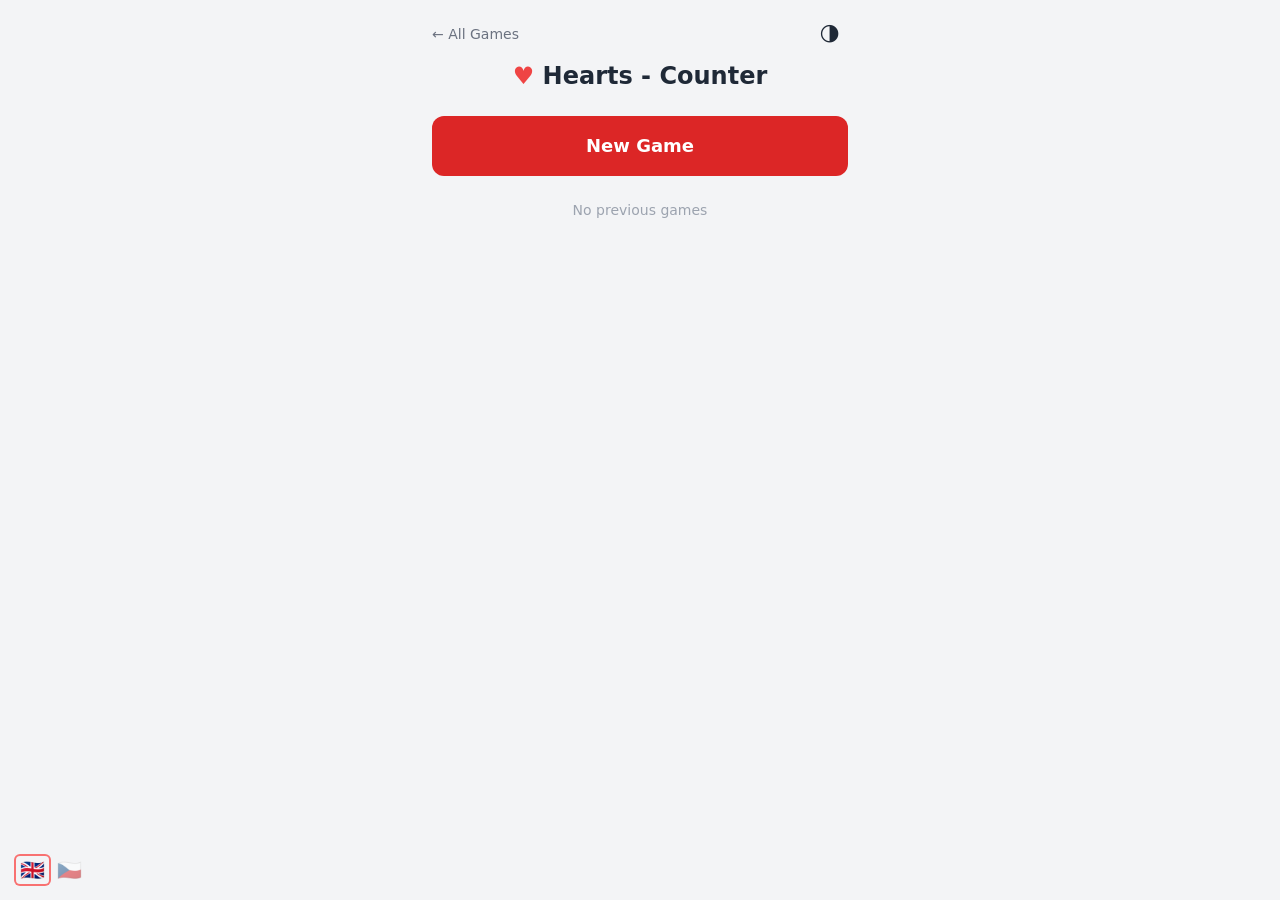
==== commit 2ff5e33b: "feat: Add confirmation modal for editing older rounds and enhance game rounds scrolling behavior" ====
--- a/hearts/index.html
+++ b/hearts/index.html
@@ -4,6 +4,7 @@
     <meta charset="UTF-8">
     <meta name="viewport" content="width=device-width, initial-scale=1.0, user-scalable=no">
     <title>Hearts - Counter</title>
+    <link rel="icon" href="data:image/svg+xml,<svg xmlns='http://www.w3.org/2000/svg' viewBox='0 0 100 100'><text y='.9em' font-size='90' fill='%23ef4444'>♥</text></svg>">
     <link rel="stylesheet" href="../shared/output.css">
 </head>
 <body class="bg-gray-100 dark:bg-gray-900 min-h-screen text-gray-800 dark:text-gray-200 transition-colors">
@@ -16,7 +17,7 @@
         <a href="../" class="text-gray-500 dark:text-gray-400 text-sm py-1">&larr; <span data-i18n="allGames">All Games</span></a>
         <button id="theme-toggle" onclick="app.cycleTheme()" class="text-xl px-2 py-1"></button>
     </div>
-    <h1 class="text-2xl font-bold text-center mb-6">&#9829; <span data-i18n="title">Hearts - Counter</span></h1>
+    <h1 class="text-2xl font-bold text-center mb-6"><span class="text-red-500">&#9829;</span> <span data-i18n="title">Hearts - Counter</span></h1>
     <button onclick="app.newGame()" class="w-full bg-red-600 dark:bg-red-700 text-white text-lg font-semibold py-4 rounded-xl active:bg-red-700 dark:active:bg-red-800 mb-6" data-i18n="newGame">
         New Game
     </button>
@@ -56,20 +57,20 @@
     </div>
 
     <!-- Score Table -->
-    <div class="overflow-x-auto">
-        <table class="w-full text-center text-sm">
-            <thead>
+    <div id="game-rounds-scroll" class="overflow-x-auto overflow-y-auto max-h-[55vh]">
+        <table class="w-full table-fixed text-center text-base">
+            <thead class="sticky top-0 z-10 bg-gray-100 dark:bg-gray-900">
                 <tr id="player-header" class="border-b-2 border-gray-300 dark:border-gray-600">
-                    <th class="py-2 px-1 text-xs text-gray-500">#</th>
+                    <th class="w-9 max-w-[2.25rem] py-2 px-0.5 text-xs text-gray-500 font-normal">#</th>
                     <!-- player name columns filled by JS -->
                 </tr>
             </thead>
             <tbody id="rounds-body">
                 <!-- round rows filled by JS -->
             </tbody>
-            <tfoot>
-                <tr id="totals-row" class="border-t-2 border-gray-300 dark:border-gray-600 font-bold text-base">
-                    <td class="py-2">&Sigma;</td>
+            <tfoot class="sticky bottom-0 z-10 bg-gray-100 dark:bg-gray-900">
+                <tr id="totals-row" class="border-t-2 border-gray-300 dark:border-gray-600 font-bold text-2xl">
+                    <td class="py-2 text-base">&Sigma;</td>
                     <!-- totals filled by JS -->
                 </tr>
             </tfoot>
@@ -78,7 +79,7 @@
 
     <div id="game-over-banner" class="hidden mt-4 p-4 bg-red-100 dark:bg-red-900/40 border border-red-300 dark:border-red-700 rounded-xl text-center">
         <p class="text-red-700 font-bold text-lg" data-i18n="gameOver">Game Over!</p>
-        <p id="game-over-text" class="text-red-600 text-sm mt-1"></p>
+        <p id="game-over-text" class="text-red-600 text-xl font-semibold mt-1"></p>
         <button onclick="app.finishGame()" class="mt-3 bg-red-600 text-white font-semibold px-6 py-2 rounded-lg active:bg-red-700" data-i18n="nextGame">
             Next Game
         </button>
@@ -160,6 +161,18 @@
     </div>
 </div>
 
+<!-- Edit older round confirmation -->
+<div id="modal-edit-old-round" class="fixed inset-0 bg-black/50 flex items-center justify-center hidden z-50" onclick="app.closeEditOldRoundModal()">
+    <div class="bg-white dark:bg-gray-800 rounded-2xl w-72 p-5 text-center" onclick="event.stopPropagation()">
+        <p class="font-bold mb-1" data-i18n="editOldRound">Edit older round?</p>
+        <p id="edit-old-round-msg" class="text-sm text-gray-500 dark:text-gray-400 mb-4"></p>
+        <div class="flex gap-3">
+            <button onclick="app.closeEditOldRoundModal()" class="flex-1 py-3 rounded-lg bg-gray-100 dark:bg-gray-700 text-gray-700 dark:text-gray-200 font-semibold active:bg-gray-200 dark:active:bg-gray-600" data-i18n="cancel">Cancel</button>
+            <button onclick="app.confirmEditOldRound()" class="flex-1 py-3 rounded-lg bg-red-600 text-white font-semibold active:bg-red-700" data-i18n="editOldRoundConfirm">Continue</button>
+        </div>
+    </div>
+</div>
+
 <!-- Heart Picker Modal -->
 <div id="modal-hearts" class="fixed inset-0 bg-black/50 flex items-end justify-center hidden z-50" onclick="app.closeModal(event)">
     <div class="bg-white dark:bg-gray-800 rounded-t-2xl w-full max-w-md p-4 pb-8" onclick="event.stopPropagation()">
